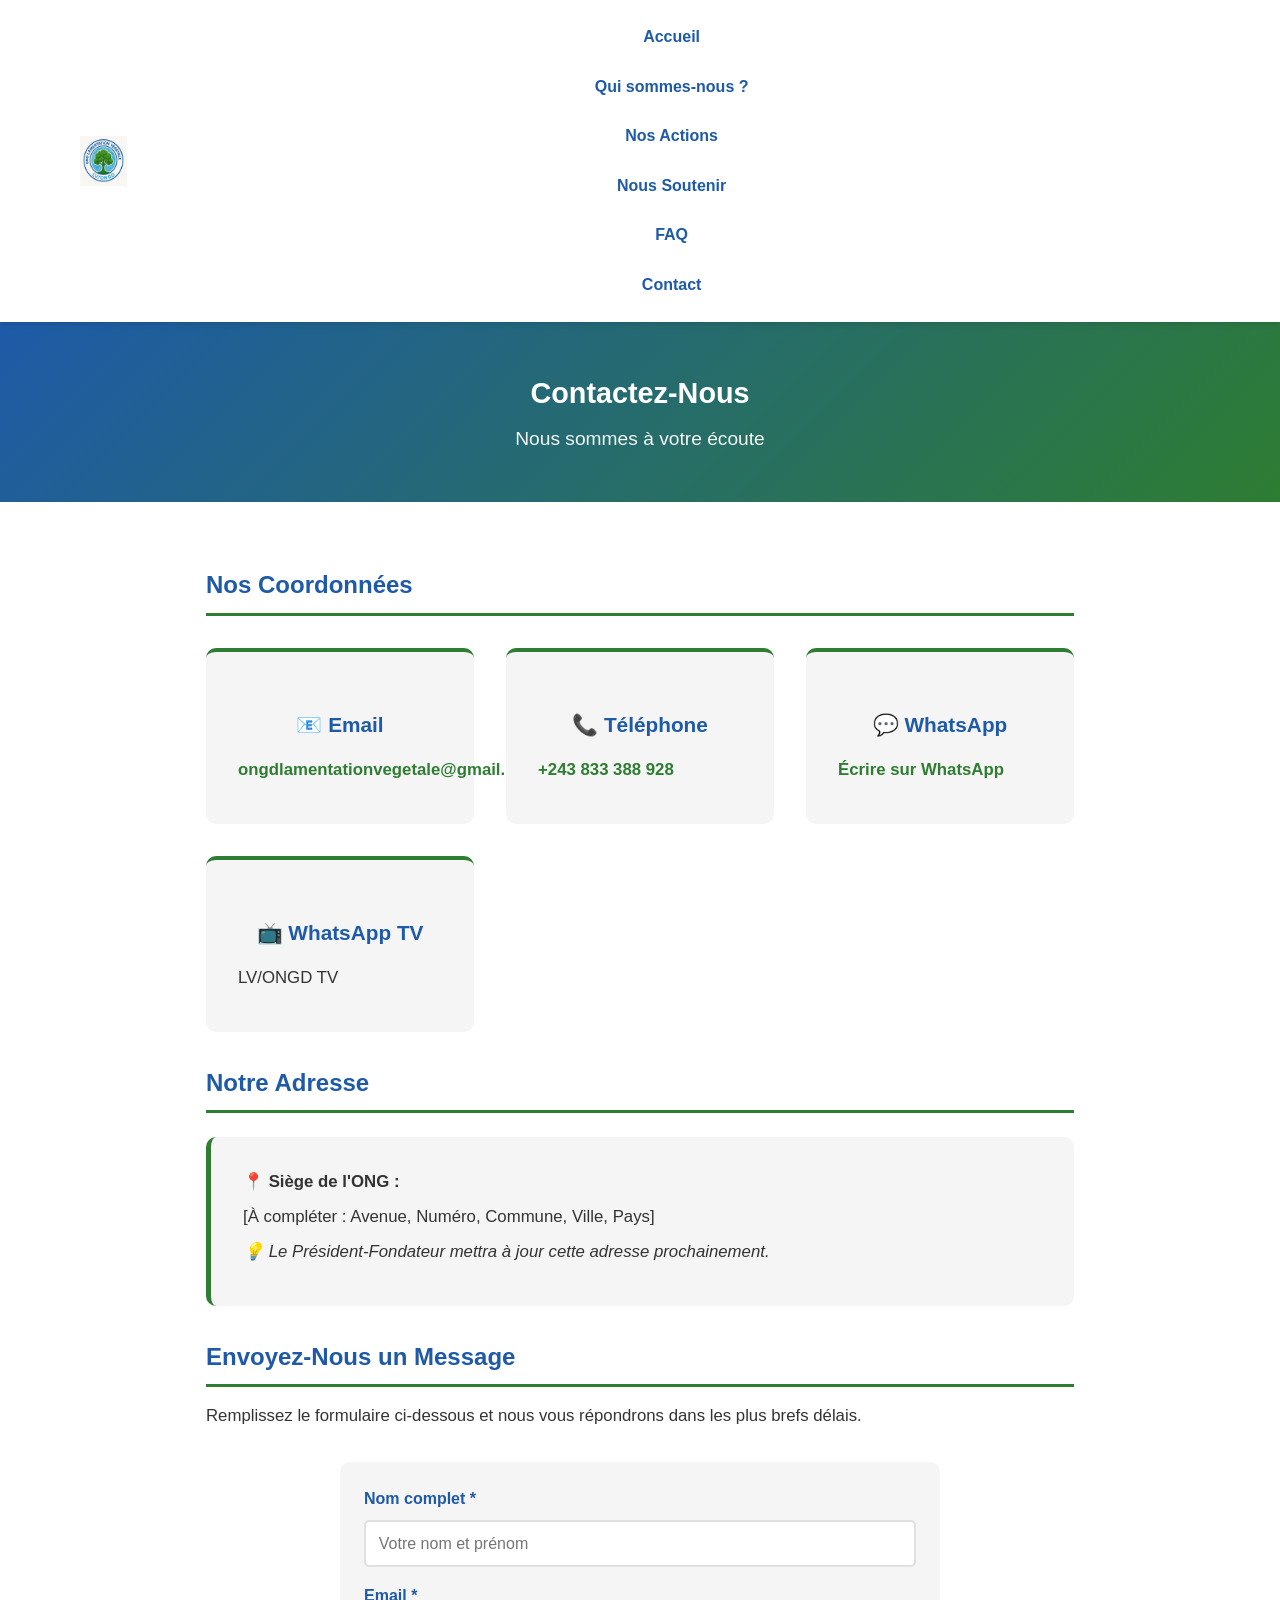
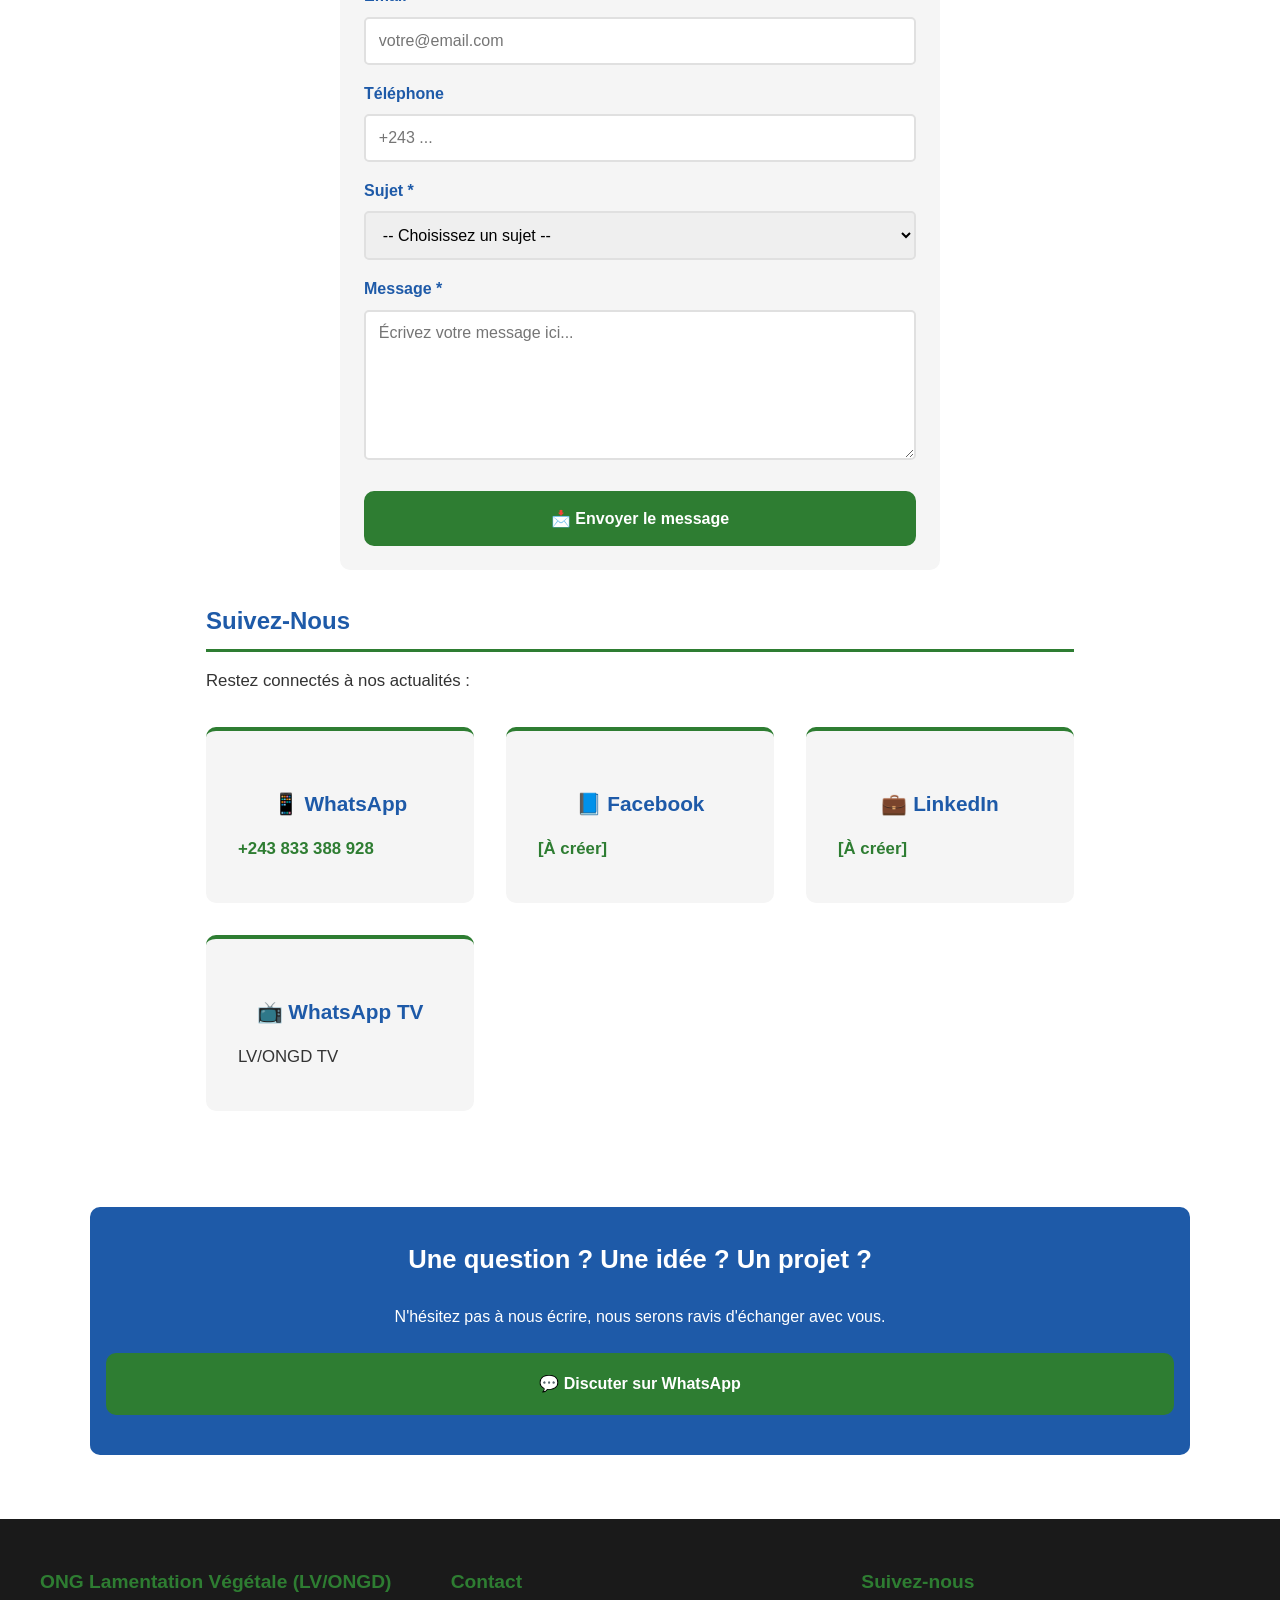
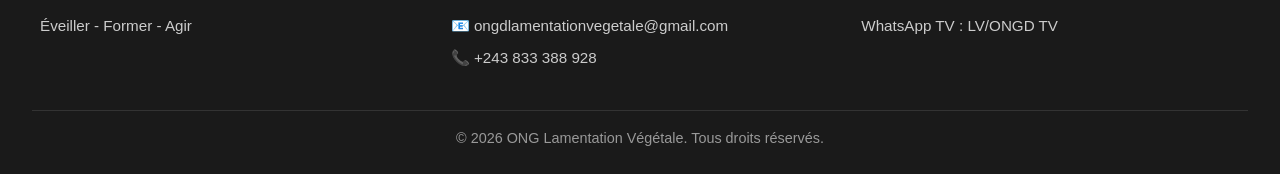
==== contact.html @ b1c4f77e "Enhance navigation with toggle button functionality Added a toggle button for the navigation menu an" ====
<!DOCTYPE html>
<html lang="fr">
<head>
    <meta charset="UTF-8">
    <meta name="viewport" content="width=device-width, initial-scale=1.0">
    <title>Contact - ONG Lamentation Végétale</title>
    <meta name="description" content="Contactez l'ONG Lamentation Végétale (LV/ONGD) : email, téléphone, WhatsApp et adresse.">
    <link rel="stylesheet" href="assets/css/style.css">
    <link rel="icon" href="assets/images/logo.png">
</head>
<body>

<header>
    <nav>
    <a href="index.html">
        <img src="assets/images/logo.png" alt="Logo LV/ONGD" class="logo">
    </a>
    <button class="menu-toggle" onclick="toggleMenu()" aria-label="Menu">☰</button>
    <ul id="menu">
        <li><a href="index.html">Accueil</a></li>
        <li><a href="qui-sommes-nous.html">Qui sommes-nous ?</a></li>
        <li><a href="nos-actions.html">Nos Actions</a></li>
        <li><a href="nous-soutenir.html">Nous Soutenir</a></li>
        <li><a href="faq.html">FAQ</a></li>
        <li><a href="contact.html">Contact</a></li>
    </ul>
</nav>
</header>

<section class="page-header">
    <h1>Contactez-Nous</h1>
    <p>Nous sommes à votre écoute</p>
</section>

<section class="content">

    <h2>Nos Coordonnées</h2>

    <div class="contact-info">
        <div class="contact-card">
            <h3>📧 Email</h3>
            <p><a href="mailto:ongdlamentationvegetale@gmail.com">ongdlamentationvegetale@gmail.com</a></p>
        </div>
        <div class="contact-card">
            <h3>📞 Téléphone</h3>
            <p><a href="tel:+243833388928">+243 833 388 928</a></p>
        </div>
        <div class="contact-card">
            <h3>💬 WhatsApp</h3>
            <p><a href="https://wa.me/243833388928" target="_blank">Écrire sur WhatsApp</a></p>
        </div>
        <div class="contact-card">
            <h3>📺 WhatsApp TV</h3>
            <p>LV/ONGD TV</p>
        </div>
    </div>

    <h2>Notre Adresse</h2>
    <div class="don-box">
        <p><strong>📍 Siège de l'ONG :</strong></p>
        <p>[À compléter : Avenue, Numéro, Commune, Ville, Pays]</p>
        <p><em>💡 Le Président-Fondateur mettra à jour cette adresse prochainement.</em></p>
    </div>

    <h2>Envoyez-Nous un Message</h2>
    <p>Remplissez le formulaire ci-dessous et nous vous répondrons dans les plus brefs délais.</p>

    <form action="https://formspree.io/f/VOTRE-ID-FORMSPREE" method="POST">
        <label for="nom">Nom complet *</label>
        <input type="text" id="nom" name="nom" required placeholder="Votre nom et prénom">

        <label for="email">Email *</label>
        <input type="email" id="email" name="email" required placeholder="votre@email.com">

        <label for="telephone">Téléphone</label>
        <input type="tel" id="telephone" name="telephone" placeholder="+243 ...">

        <label for="sujet">Sujet *</label>
        <select id="sujet" name="sujet" required>
            <option value="">-- Choisissez un sujet --</option>
            <option value="don">Faire un don</option>
            <option value="benevolat">Devenir bénévole</option>
            <option value="partenariat">Proposer un partenariat</option>
            <option value="information">Demander une information</option>
            <option value="presse">Presse / Média</option>
            <option value="autre">Autre</option>
        </select>

        <label for="message">Message *</label>
        <textarea id="message" name="message" required placeholder="Écrivez votre message ici..."></textarea>

        <button type="submit" class="btn-primary">📩 Envoyer le message</button>
    </form>

    <h2>Suivez-Nous</h2>
    <p>Restez connectés à nos actualités :</p>
    <div class="contact-info">
        <div class="contact-card">
            <h3>📱 WhatsApp</h3>
            <p><a href="https://wa.me/243833388928" target="_blank">+243 833 388 928</a></p>
        </div>
        <div class="contact-card">
            <h3>📘 Facebook</h3>
            <p><a href="#" target="_blank">[À créer]</a></p>
        </div>
        <div class="contact-card">
            <h3>💼 LinkedIn</h3>
            <p><a href="#" target="_blank">[À créer]</a></p>
        </div>
        <div class="contact-card">
            <h3>📺 WhatsApp TV</h3>
            <p>LV/ONGD TV</p>
        </div>
    </div>

</section>

<section class="cta">
    <h2>Une question ? Une idée ? Un projet ?</h2>
    <p style="margin-bottom: 1.5rem;">N'hésitez pas à nous écrire, nous serons ravis d'échanger avec vous.</p>
    <a href="https://wa.me/243833388928" target="_blank" class="btn-primary">💬 Discuter sur WhatsApp</a>
</section>

<footer>
    <div class="footer-content">
        <div>
            <h3>ONG Lamentation Végétale (LV/ONGD)</h3>
            <p>Éveiller - Former - Agir</p>
        </div>
        <div>
            <h3>Contact</h3>
            <p>📧 ongdlamentationvegetale@gmail.com</p>
            <p>📞 +243 833 388 928</p>
        </div>
        <div>
            <h3>Suivez-nous</h3>
            <p>WhatsApp TV : LV/ONGD TV</p>
        </div>
    </div>
    <p class="copyright">© 2026 ONG Lamentation Végétale. Tous droits réservés.</p>
</footer>
    <script>
function toggleMenu() {
    document.getElementById('menu').classList.toggle('active');
}
    </script>

</body>
</html>
---- assets/css/style.css ----
/* ============================================
   ONG LAMENTATION VÉGÉTALE (LV/ONGD)
   Feuille de style principale
   ============================================ */

/* --------------------------------------------
   1. VARIABLES GLOBALES
   -------------------------------------------- */
:root {
    --bleu-fonce: #1E5AA8;
    --bleu-clair: #4A90D9;
    --vert: #2E7D32;
    --vert-fonce: #1B5E20;
    --blanc: #FFFFFF;
    --gris-clair: #F5F5F5;
    --gris-moyen: #E0E0E0;
    --texte: #333333;
    --texte-clair: #666666;
    --ombre: 0 2px 5px rgba(0,0,0,0.1);
    --ombre-forte: 0 4px 15px rgba(0,0,0,0.15);
    --radius: 10px;
    --transition: all 0.3s ease;
}

/* --------------------------------------------
   2. RESET & BASE
   -------------------------------------------- */
* {
    margin: 0;
    padding: 0;
    box-sizing: border-box;
}

html {
    scroll-behavior: smooth;
}

body {
    font-family: 'Open Sans', 'Segoe UI', Arial, sans-serif;
    color: var(--texte);
    line-height: 1.6;
    background: var(--blanc);
}

img {
    max-width: 100%;
    height: auto;
    display: block;
}

a {
    color: var(--bleu-fonce);
    text-decoration: none;
    transition: var(--transition);
}

a:hover {
    color: var(--vert);
}

/* --------------------------------------------
   3. EN-TÊTE & NAVIGATION
   -------------------------------------------- */
header {
    background: var(--blanc);
    box-shadow: var(--ombre);
    position: sticky;
    top: 0;
    z-index: 1000;
}

nav {
    display: flex;
    justify-content: space-between;
    align-items: center;
    padding: 1rem 2rem;
    max-width: 1200px;
    margin: 0 auto;
}

.logo {
    height: 60px;
    width: auto;
}

nav ul {
    display: flex;
    list-style: none;
    gap: 2rem;
}

nav a {
    text-decoration: none;
    color: var(--bleu-fonce);
    font-weight: 600;
    font-size: 1rem;
    padding: 0.5rem 0;
    position: relative;
    transition: var(--transition);
}

nav a:hover {
    color: var(--vert);
}

nav a::after {
    content: '';
    position: absolute;
    bottom: 0;
    left: 0;
    width: 0;
    height: 2px;
    background: var(--vert);
    transition: width 0.3s;
}

nav a:hover::after {
    width: 100%;
}

/* --------------------------------------------
   4. BANNIÈRE (HERO)
   -------------------------------------------- */
.hero {
    background: linear-gradient(135deg, var(--bleu-fonce), var(--vert));
    color: var(--blanc);
    padding: 6rem 2rem;
    text-align: center;
}

.hero h1 {
    font-size: 3rem;
    margin-bottom: 1rem;
    font-weight: 800;
}

.devise {
    font-size: 1.5rem;
    font-weight: bold;
    margin-bottom: 1rem;
    letter-spacing: 2px;
}

.slogan {
    font-size: 1.2rem;
    margin-bottom: 2rem;
    max-width: 700px;
    margin-left: auto;
    margin-right: auto;
}

/* --------------------------------------------
   5. BOUTONS
   -------------------------------------------- */
.btn-primary {
    display: inline-block;
    background: var(--vert);
    color: var(--blanc);
    padding: 1rem 2rem;
    border-radius: var(--radius);
    text-decoration: none;
    font-weight: bold;
    transition: var(--transition);
    border: 2px solid var(--vert);
    cursor: pointer;
    font-size: 1rem;
}

.btn-primary:hover {
    background: var(--vert-fonce);
    border-color: var(--vert-fonce);
    transform: translateY(-2px);
    box-shadow: var(--ombre-forte);
    color: var(--blanc);
}

.btn-secondary {
    display: inline-block;
    background: transparent;
    color: var(--blanc);
    border: 2px solid var(--blanc);
    padding: 1rem 2rem;
    border-radius: var(--radius);
    text-decoration: none;
    font-weight: bold;
    transition: var(--transition);
    cursor: pointer;
    font-size: 1rem;
}

.btn-secondary:hover {
    background: var(--blanc);
    color: var(--bleu-fonce);
    transform: translateY(-2px);
}

.btn-outline {
    display: inline-block;
    background: transparent;
    color: var(--bleu-fonce);
    border: 2px solid var(--bleu-fonce);
    padding: 1rem 2rem;
    border-radius: var(--radius);
    text-decoration: none;
    font-weight: bold;
    transition: var(--transition);
    cursor: pointer;
    font-size: 1rem;
}

.btn-outline:hover {
    background: var(--bleu-fonce);
    color: var(--blanc);
    transform: translateY(-2px);
}

/* --------------------------------------------
   6. SECTIONS GÉNÉRALES
   -------------------------------------------- */
section {
    padding: 4rem 2rem;
    max-width: 1200px;
    margin: 0 auto;
}

section h2 {
    font-size: 2rem;
    color: var(--bleu-fonce);
    margin-bottom: 2rem;
    text-align: center;
}

/* --------------------------------------------
   7. PAGE HEADER (pour pages internes)
   -------------------------------------------- */
.page-header {
    background: linear-gradient(135deg, var(--bleu-fonce), var(--vert));
    color: var(--blanc);
    padding: 4rem 2rem;
    text-align: center;
    max-width: 100%;
}

.page-header h1 {
    font-size: 2.5rem;
    margin-bottom: 0.5rem;
    font-weight: 800;
}

.page-header p {
    font-size: 1.2rem;
    opacity: 0.95;
}

/* --------------------------------------------
   8. CONTENU (pages internes)
   -------------------------------------------- */
.content {
    max-width: 900px;
    margin: 0 auto;
    padding: 3rem 2rem;
}

.content h2 {
    color: var(--bleu-fonce);
    margin-top: 2rem;
    margin-bottom: 1rem;
    font-size: 1.8rem;
    text-align: left;
    border-bottom: 3px solid var(--vert);
    padding-bottom: 0.5rem;
}

.content h3 {
    color: var(--vert);
    margin-top: 1.5rem;
    margin-bottom: 0.5rem;
    font-size: 1.3rem;
}

.content p {
    margin-bottom: 1rem;
    text-align: justify;
    font-size: 1.05rem;
}

.content ul {
    margin-left: 2rem;
    margin-bottom: 1.5rem;
}

.content li {
    margin-bottom: 0.5rem;
    font-size: 1.05rem;
}

/* --------------------------------------------
   9. CITATION (BLOCKQUOTE)
   -------------------------------------------- */
blockquote {
    background: var(--gris-clair);
    border-left: 5px solid var(--vert);
    padding: 1.5rem;
    margin: 1.5rem 0;
    font-style: italic;
    font-size: 1.2rem;
    color: var(--bleu-fonce);
    border-radius: 0 var(--radius) var(--radius) 0;
}

/* --------------------------------------------
   10. BOÎTE DEVISE
   -------------------------------------------- */
.devise-box {
    background: var(--gris-clair);
    padding: 2rem;
    border-radius: var(--radius);
    text-align: center;
    margin: 2rem 0;
    border: 2px solid var(--vert);
}

.devise-box h3 {
    color: var(--bleu-fonce);
    font-size: 1.5rem;
    margin-bottom: 1rem;
    letter-spacing: 2px;
}

.devise-box p {
    text-align: center;
    margin-bottom: 0.5rem;
}

/* --------------------------------------------
   11. CARTES (Domaines d'intervention)
   -------------------------------------------- */
.cards {
    display: grid;
    grid-template-columns: repeat(auto-fit, minmax(250px, 1fr));
    gap: 2rem;
}

.card {
    background: var(--gris-clair);
    padding: 2rem;
    border-radius: var(--radius);
    text-align: center;
    transition: var(--transition);
    border-bottom: 4px solid var(--vert);
}

.card:hover {
    transform: translateY(-5px);
    box-shadow: var(--ombre-forte);
    background: var(--blanc);
}

.card h3 {
    color: var(--bleu-fonce);
    font-size: 1.2rem;
    margin-bottom: 0.5rem;
}

.card p {
    color: var(--texte-clair);
    font-size: 0.95rem;
}

/* --------------------------------------------
   12. APPEL À L'ACTION (CTA)
   -------------------------------------------- */
.cta {
    background: var(--bleu-fonce);
    color: var(--blanc);
    text-align: center;
    border-radius: var(--radius);
    padding: 3rem 2rem;
    margin: 2rem auto;
    max-width: 1100px;
}

.cta h2 {
    color: var(--blanc);
    margin-bottom: 1.5rem;
}

.cta a {
    margin: 0.5rem;
}

/* --------------------------------------------
   13. GALERIE PHOTOS
   -------------------------------------------- */
.galerie {
    display: grid;
    grid-template-columns: repeat(auto-fit, minmax(250px, 1fr));
    gap: 1rem;
    padding: 2rem 0;
}

.galerie img {
    width: 100%;
    height: 250px;
    object-fit: cover;
    border-radius: var(--radius);
    transition: var(--transition);
    cursor: pointer;
}

.galerie img:hover {
    transform: scale(1.05);
    box-shadow: var(--ombre-forte);
}

/* --------------------------------------------
   14. FORMULAIRES
   -------------------------------------------- */
form {
    max-width: 600px;
    margin: 2rem auto;
    padding: 2rem;
    background: var(--gris-clair);
    border-radius: var(--radius);
}

form label {
    display: block;
    margin-bottom: 0.5rem;
    color: var(--bleu-fonce);
    font-weight: 600;
}

form input,
form textarea,
form select {
    width: 100%;
    padding: 0.8rem;
    margin-bottom: 1rem;
    border: 2px solid var(--gris-moyen);
    border-radius: 5px;
    font-size: 1rem;
    font-family: inherit;
    transition: var(--transition);
}

form input:focus,
form textarea:focus,
form select:focus {
    outline: none;
    border-color: var(--vert);
    box-shadow: 0 0 0 3px rgba(46, 125, 50, 0.1);
}

form textarea {
    min-height: 150px;
    resize: vertical;
}

form button {
    width: 100%;
    margin-top: 0.5rem;
}

/* --------------------------------------------
   15. FAQ (Accordéon)
   -------------------------------------------- */
.faq-item {
    background: var(--gris-clair);
    border-radius: var(--radius);
    margin-bottom: 1rem;
    overflow: hidden;
    border-left: 5px solid var(--vert);
}

.faq-question {
    padding: 1.5rem;
    font-weight: 700;
    color: var(--bleu-fonce);
    cursor: pointer;
    font-size: 1.1rem;
    display: flex;
    justify-content: space-between;
    align-items: center;
    transition: var(--transition);
}

.faq-question:hover {
    background: var(--gris-moyen);
}

.faq-answer {
    padding: 0 1.5rem 1.5rem;
    color: var(--texte);
    font-size: 1rem;
    line-height: 1.7;
}

/* --------------------------------------------
   16. CONTACT INFO
   -------------------------------------------- */
.contact-info {
    display: grid;
    grid-template-columns: repeat(auto-fit, minmax(250px, 1fr));
    gap: 2rem;
    margin: 2rem 0;
}

.contact-card {
    background: var(--gris-clair);
    padding: 2rem;
    border-radius: var(--radius);
    text-align: center;
    border-top: 4px solid var(--vert);
}

.contact-card h3 {
    color: var(--bleu-fonce);
    margin-bottom: 1rem;
}

.contact-card p {
    color: var(--texte);
    margin-bottom: 0.5rem;
}

.contact-card a {
    color: var(--vert);
    font-weight: 600;
}

/* --------------------------------------------
   17. PIED DE PAGE
   -------------------------------------------- */
footer {
    background: #1a1a1a;
    color: var(--blanc);
    padding: 3rem 2rem 1rem;
    margin-top: 4rem;
}

.footer-content {
    display: grid;
    grid-template-columns: repeat(auto-fit, minmax(250px, 1fr));
    gap: 2rem;
    max-width: 1200px;
    margin: 0 auto;
}

footer h3 {
    color: var(--vert);
    margin-bottom: 1rem;
    font-size: 1.2rem;
}

footer p {
    margin-bottom: 0.5rem;
    color: #CCCCCC;
    font-size: 0.95rem;
}

footer a {
    color: var(--vert);
}

footer a:hover {
    color: var(--bleu-clair);
}

.copyright {
    text-align: center;
    margin-top: 2rem;
    padding-top: 1rem;
    border-top: 1px solid #333;
    color: #999999;
    font-size: 0.9rem;
}
/* Bouton hamburger - caché sur PC */
.menu-toggle {
    display: none;
    background: none;
    border: none;
    font-size: 1.8rem;
    color: var(--bleu-fonce);
    cursor: pointer;
    padding: 0.5rem;
    line-height: 1;
}

/* --------------------------------------------
   18. RESPONSIVE (Mobile & Tablette)
   -------------------------------------------- */
@media (max-width: 768px) {
    nav {
        padding: 1rem;
        position: relative;
    }
    
    .logo {
        height: 45px;
    }
    
    .menu-toggle {
        display: block;
    }
    
    nav ul {
        display: none;
        flex-direction: column;
        width: 100%;
        text-align: center;
        gap: 0;
        margin-top: 1rem;
        background: var(--blanc);
        border-radius: var(--radius);
        box-shadow: var(--ombre);
        border: 1px solid var(--gris-moyen);
        overflow: hidden;
    }
    
    nav ul.active {
        display: flex;
    }
    
    nav ul li {
        width: 100%;
        border-bottom: 1px solid var(--gris-moyen);
    }
    
    nav ul li:last-child {
        border-bottom: none;
    }
    
    nav a {
        display: block;
        padding: 1rem;
        font-size: 1rem;
    }
    
    nav a::after {
        display: none;
    }
    
    .hero {
        padding: 3rem 1.5rem;
    }
    
    .hero h1 {
        font-size: 1.9rem;
    }
    
    .devise {
        font-size: 1.1rem;
    }
    
    .slogan {
        font-size: 0.95rem;
    }
    
    .page-header {
        padding: 2.5rem 1.5rem;
    }
    
    .page-header h1 {
        font-size: 1.7rem;
    }
    
    section {
        padding: 2.5rem 1.2rem;
    }
    
    section h2 {
        font-size: 1.4rem;
    }
    
    .content {
        padding: 2rem 1.2rem;
    }
    
    .content h2 {
        font-size: 1.3rem;
    }
    
    .cta {
        padding: 2rem 1.2rem;
    }
    
    .cta a {
        display: block;
        margin: 0.5rem 0;
        width: 100%;
        text-align: center;
    }
    
    .galerie {
        grid-template-columns: 1fr;
    }
    
    form {
        padding: 1.5rem;
    }
    
    .cards {
        grid-template-columns: 1fr;
    }
    
    .contact-info {
        grid-template-columns: 1fr;
    }
    
    /* FOOTER MOBILE */
    .footer-content {
        grid-template-columns: 1fr;
        text-align: center;
        gap: 1.5rem;
    }
    
    footer {
        padding: 2rem 1.2rem 1rem;
    }
    
    footer h3 {
        margin-top: 0.5rem;
    }
}
    
    .logo {
        height: 50px;
    }
    
    nav ul {
        flex-direction: column;
        text-align: center;
        gap: 0.5rem;
        width: 100%;
    }
    
    nav a {
        display: block;
        padding: 0.5rem;
    }
    
    .hero {
        padding: 4rem 1rem;
    }
    
    .hero h1 {
        font-size: 2rem;
    }
    
    .devise {
        font-size: 1.2rem;
    }
    
    .slogan {
        font-size: 1rem;
    }
    
    .page-header {
        padding: 3rem 1rem;
    }
    
    .page-header h1 {
        font-size: 1.8rem;
    }
    
    section {
        padding: 3rem 1rem;
    }
    
    section h2 {
        font-size: 1.6rem;
    }
    
    .content {
        padding: 2rem 1rem;
    }
    
    .content h2 {
        font-size: 1.5rem;
    }
    
    .cta {
        padding: 2rem 1rem;
    }
    
    .cta a {
        display: block;
        margin: 0.5rem 0;
    }
    
    .galerie {
        grid-template-columns: 1fr;
    }
    
    form {
        padding: 1.5rem;
    }
}

@media (max-width: 480px) {
    .hero h1 {
        font-size: 1.6rem;
    }
    
    .devise {
        font-size: 1rem;
        letter-spacing: 1px;
    }
    
    .btn-primary,
    .btn-secondary,
    .btn-outline {
        display: block;
        width: 100%;
        text-align: center;
        margin: 0.5rem 0;
    }
}

/* --------------------------------------------
   19. UTILITAIRES
   -------------------------------------------- */
.text-center {
    text-align: center;
}

.mt-1 { margin-top: 1rem; }
.mt-2 { margin-top: 2rem; }
.mb-1 { margin-bottom: 1rem; }
.mb-2 { margin-bottom: 2rem; }

.highlight {
    color: var(--vert);
    font-weight: bold;
}

/* --------------------------------------------
   20. ANIMATIONS
   -------------------------------------------- */
@keyframes fadeIn {
    from {
        opacity: 0;
        transform: translateY(20px);
    }
    to {
        opacity: 1;
        transform: translateY(0);
    }
}

.hero h1,
.hero .devise,
.hero .slogan {
    animation: fadeIn 1s ease-out;
}

.card {
    animation: fadeIn 0.6s ease-out;
}
/* --------------------------------------------
   BOÎTE DE DON / BÉNÉVOLAT / PARTENARIAT
   -------------------------------------------- */
.don-box {
    background: var(--gris-clair);
    padding: 2rem;
    border-radius: var(--radius);
    margin: 1.5rem 0;
    border-left: 5px solid var(--vert);
}

.don-box h4 {
    color: var(--bleu-fonce);
    font-size: 1.2rem;
    margin-bottom: 1rem;
}

.don-box p {
    margin-bottom: 0.5rem;
    text-align: left;
}

.don-box ul {
    margin-left: 1.5rem;
    margin-bottom: 1.5rem;
}

.don-box li {
    margin-bottom: 0.5rem;
}

.don-box .btn-primary {
    margin-top: 1rem;
}

.share-box {
    background: var(--bleu-fonce);
    color: var(--blanc);
    padding: 1.5rem;
    border-radius: var(--radius);
    text-align: center;
    margin: 1.5rem 0;
}

.share-box a {
    color: var(--blanc);
    text-decoration: underline;
    font-weight: bold;
}

.share-box a:hover {
    color: #FFD700;
   }
/* --------------------------------------------
   FAQ - ACCORDÉON
   -------------------------------------------- */
.faq-item {
    background: var(--gris-clair);
    border-radius: var(--radius);
    margin-bottom: 1rem;
    overflow: hidden;
    border-left: 5px solid var(--vert);
    transition: var(--transition);
}

.faq-item:hover {
    box-shadow: var(--ombre);
}

.faq-question {
    padding: 1.5rem;
    font-weight: 700;
    color: var(--bleu-fonce);
    cursor: pointer;
    font-size: 1.1rem;
    transition: var(--transition);
}

.faq-question:hover {
    background: var(--gris-moyen);
}

.faq-answer {
    padding: 0 1.5rem 1.5rem;
    color: var(--texte);
    font-size: 1rem;
    line-height: 1.7;
    display: none;
}

.faq-item:hover .faq-answer {
    display: block;
}

/* --------------------------------------------
   FIN DU FICHIER
   -------------------------------------------- */
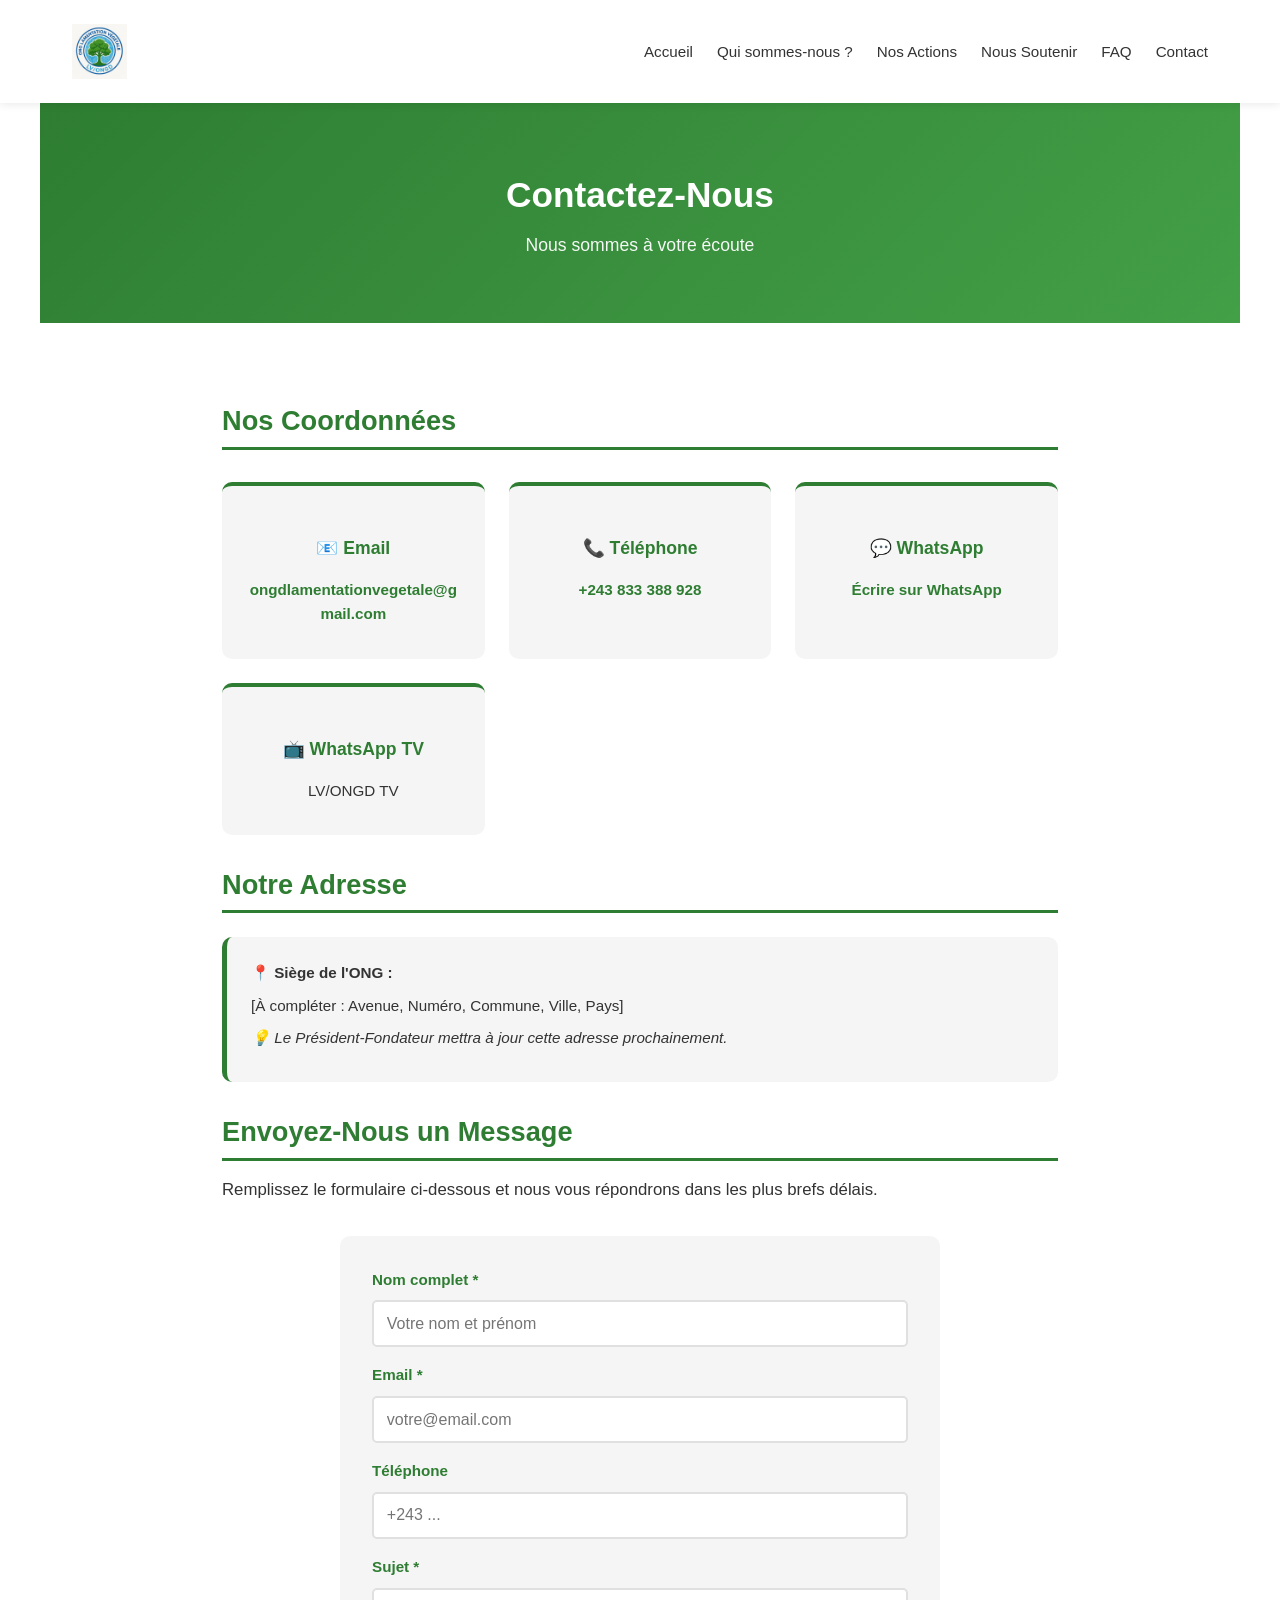
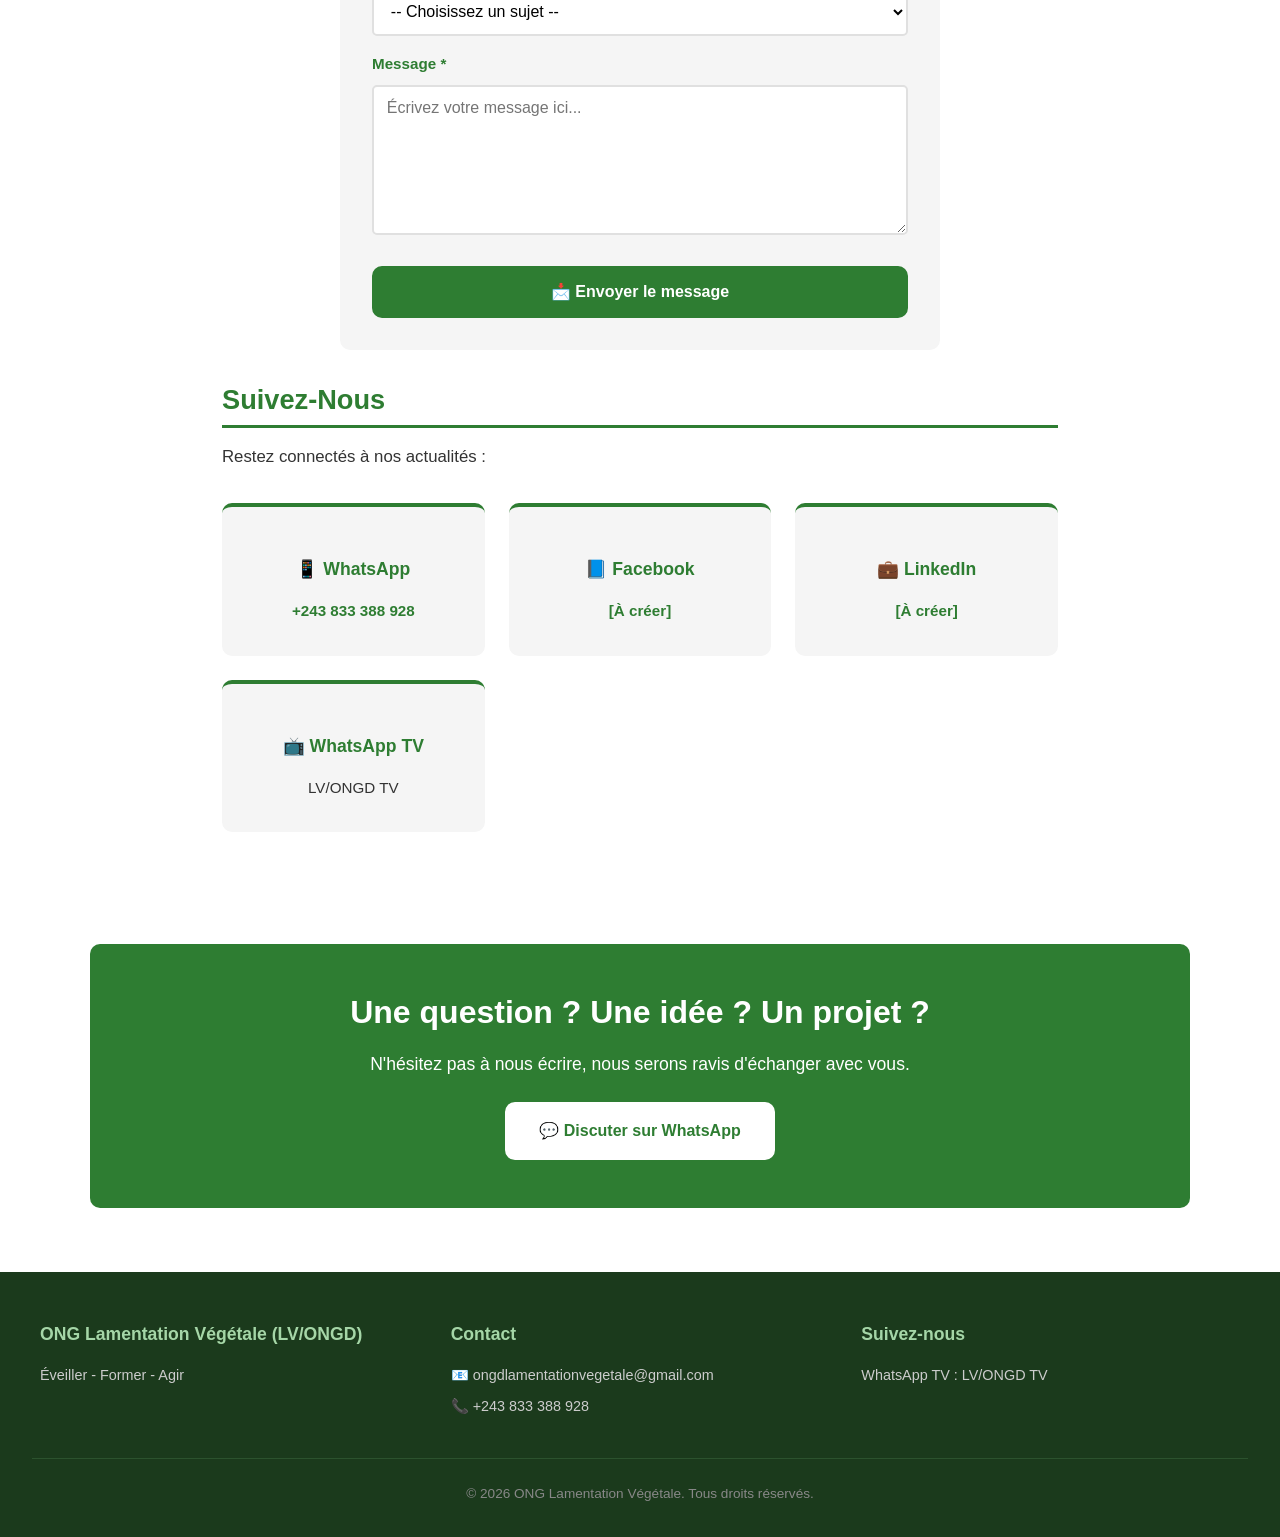
==== commit 51f3af29: "Fix indentation in contact.html" ====
--- a/contact.html
+++ b/contact.html
@@ -24,7 +24,8 @@
         <li><a href="faq.html">FAQ</a></li>
         <li><a href="contact.html">Contact</a></li>
     </ul>
-</nav>
+    </nav>
+                                                          </nav>
 </header>
 
 <section class="page-header">
--- a/assets/css/style.css
+++ b/assets/css/style.css
@@ -1,22 +1,25 @@
 /* ============================================
    ONG LAMENTATION VÉGÉTALE (LV/ONGD)
-   Feuille de style principale
+   Feuille de style unifiée - Version Pro
    ============================================ */
 
 /* --------------------------------------------
-   1. VARIABLES GLOBALES
+   1. VARIABLES
    -------------------------------------------- */
 :root {
-    --bleu-fonce: #1E5AA8;
-    --bleu-clair: #4A90D9;
-    --vert: #2E7D32;
-    --vert-fonce: #1B5E20;
+    --vert-fonce: #2E7D32;
+    --vert-principal: #2E7D32;
+    --vert-moyen: #43A047;
+    --vert-clair: #4CAF50;
+    --vert-tres-clair: #E8F5E9;
+    --marron: #5D4037;
+    --bleu: #1565C0;
     --blanc: #FFFFFF;
-    --gris-clair: #F5F5F5;
+    --gris: #F5F5F5;
     --gris-moyen: #E0E0E0;
     --texte: #333333;
     --texte-clair: #666666;
-    --ombre: 0 2px 5px rgba(0,0,0,0.1);
+    --ombre: 0 2px 8px rgba(0,0,0,0.08);
     --ombre-forte: 0 4px 15px rgba(0,0,0,0.15);
     --radius: 10px;
     --transition: all 0.3s ease;
@@ -36,10 +39,11 @@
 }
 
 body {
-    font-family: 'Open Sans', 'Segoe UI', Arial, sans-serif;
+    font-family: 'Segoe UI', Tahoma, Geneva, Verdana, sans-serif;
     color: var(--texte);
     line-height: 1.6;
     background: var(--blanc);
+    overflow-x: hidden;
 }
 
 img {
@@ -49,17 +53,17 @@
 }
 
 a {
-    color: var(--bleu-fonce);
+    color: var(--vert-fonce);
     text-decoration: none;
     transition: var(--transition);
 }
 
 a:hover {
-    color: var(--vert);
-}
-
-/* --------------------------------------------
-   3. EN-TÊTE & NAVIGATION
+    color: var(--vert-clair);
+}
+
+/* --------------------------------------------
+   3. EN-TÊTE
    -------------------------------------------- */
 header {
     background: var(--blanc);
@@ -70,152 +74,194 @@
 }
 
 nav {
+    max-width: 1200px;
+    margin: 0 auto;
+    padding: 1rem 2rem;
     display: flex;
     justify-content: space-between;
     align-items: center;
-    padding: 1rem 2rem;
-    max-width: 1200px;
-    margin: 0 auto;
+    flex-wrap: wrap;
 }
 
 .logo {
-    height: 60px;
+    height: 55px;
     width: auto;
+}
+
+.menu-toggle {
+    display: none;
+    background: none;
+    border: none;
+    font-size: 1.8rem;
+    color: var(--vert-fonce);
+    cursor: pointer;
+    padding: 0.5rem;
 }
 
 nav ul {
     display: flex;
     list-style: none;
-    gap: 2rem;
+    gap: 1.5rem;
+    align-items: center;
 }
 
 nav a {
     text-decoration: none;
-    color: var(--bleu-fonce);
-    font-weight: 600;
-    font-size: 1rem;
+    color: var(--texte);
+    font-weight: 500;
+    font-size: 0.95rem;
     padding: 0.5rem 0;
     position: relative;
     transition: var(--transition);
 }
 
-nav a:hover {
-    color: var(--vert);
-}
-
-nav a::after {
+nav a:hover,
+nav a.active {
+    color: var(--vert-fonce);
+}
+
+nav a.active::after {
     content: '';
     position: absolute;
     bottom: 0;
     left: 0;
-    width: 0;
+    width: 100%;
     height: 2px;
-    background: var(--vert);
-    transition: width 0.3s;
-}
-
-nav a:hover::after {
-    width: 100%;
+    background: var(--vert-fonce);
 }
 
 /* --------------------------------------------
    4. BANNIÈRE (HERO)
    -------------------------------------------- */
 .hero {
-    background: linear-gradient(135deg, var(--bleu-fonce), var(--vert));
-    color: var(--blanc);
-    padding: 6rem 2rem;
+    background: linear-gradient(135deg, var(--vert-tres-clair) 0%, #C8E6C9 100%);
+    padding: 5rem 2rem;
     text-align: center;
 }
 
+.hero-content {
+    max-width: 800px;
+    margin: 0 auto;
+}
+
 .hero h1 {
-    font-size: 3rem;
-    margin-bottom: 1rem;
-    font-weight: 800;
+    font-size: 2.8rem;
+    color: var(--vert-fonce);
+    margin-bottom: 0.5rem;
+    line-height: 1.2;
 }
 
 .devise {
-    font-size: 1.5rem;
-    font-weight: bold;
-    margin-bottom: 1rem;
-    letter-spacing: 2px;
+    font-size: 1.4rem;
+    color: var(--marron);
+    margin-bottom: 1rem;
+    font-weight: 600;
 }
 
 .slogan {
-    font-size: 1.2rem;
+    font-size: 1.1rem;
+    color: #444;
     margin-bottom: 2rem;
     max-width: 700px;
     margin-left: auto;
     margin-right: auto;
 }
 
-/* --------------------------------------------
-   5. BOUTONS
+.hero-buttons {
+    display: flex;
+    gap: 1rem;
+    justify-content: center;
+    flex-wrap: wrap;
+}
+
+/* --------------------------------------------
+   5. PAGE HEADER (pages internes)
+   -------------------------------------------- */
+.page-header {
+    background: linear-gradient(135deg, var(--vert-fonce), var(--vert-moyen));
+    color: var(--blanc);
+    padding: 4rem 2rem;
+    text-align: center;
+}
+
+.page-header h1 {
+    font-size: 2.2rem;
+    margin-bottom: 0.5rem;
+    font-weight: 800;
+}
+
+.page-header p {
+    font-size: 1.1rem;
+    opacity: 0.95;
+}
+
+/* --------------------------------------------
+   6. BOUTONS
    -------------------------------------------- */
 .btn-primary {
     display: inline-block;
-    background: var(--vert);
-    color: var(--blanc);
-    padding: 1rem 2rem;
+    background: var(--vert-fonce);
+    color: var(--blanc);
+    padding: 0.9rem 2rem;
     border-radius: var(--radius);
     text-decoration: none;
-    font-weight: bold;
+    font-weight: 600;
     transition: var(--transition);
-    border: 2px solid var(--vert);
+    border: 2px solid var(--vert-fonce);
     cursor: pointer;
     font-size: 1rem;
 }
 
 .btn-primary:hover {
-    background: var(--vert-fonce);
-    border-color: var(--vert-fonce);
+    background: #1B5E20;
+    border-color: #1B5E20;
+    color: var(--blanc);
     transform: translateY(-2px);
     box-shadow: var(--ombre-forte);
-    color: var(--blanc);
 }
 
 .btn-secondary {
     display: inline-block;
-    background: transparent;
-    color: var(--blanc);
-    border: 2px solid var(--blanc);
-    padding: 1rem 2rem;
+    background: var(--blanc);
+    color: var(--vert-fonce);
+    border: 2px solid var(--vert-fonce);
+    padding: 0.9rem 2rem;
     border-radius: var(--radius);
     text-decoration: none;
-    font-weight: bold;
+    font-weight: 600;
     transition: var(--transition);
     cursor: pointer;
     font-size: 1rem;
 }
 
 .btn-secondary:hover {
-    background: var(--blanc);
-    color: var(--bleu-fonce);
+    background: var(--vert-fonce);
+    color: var(--blanc);
     transform: translateY(-2px);
 }
 
 .btn-outline {
     display: inline-block;
     background: transparent;
-    color: var(--bleu-fonce);
-    border: 2px solid var(--bleu-fonce);
-    padding: 1rem 2rem;
+    color: var(--vert-fonce);
+    border: 2px solid var(--vert-fonce);
+    padding: 0.9rem 2rem;
     border-radius: var(--radius);
     text-decoration: none;
-    font-weight: bold;
+    font-weight: 600;
     transition: var(--transition);
     cursor: pointer;
     font-size: 1rem;
 }
 
 .btn-outline:hover {
-    background: var(--bleu-fonce);
+    background: var(--vert-fonce);
     color: var(--blanc);
     transform: translateY(-2px);
 }
 
 /* --------------------------------------------
-   6. SECTIONS GÉNÉRALES
+   7. SECTIONS
    -------------------------------------------- */
 section {
     padding: 4rem 2rem;
@@ -225,31 +271,18 @@
 
 section h2 {
     font-size: 2rem;
-    color: var(--bleu-fonce);
+    color: var(--vert-fonce);
     margin-bottom: 2rem;
     text-align: center;
-}
-
-/* --------------------------------------------
-   7. PAGE HEADER (pour pages internes)
-   -------------------------------------------- */
-.page-header {
-    background: linear-gradient(135deg, var(--bleu-fonce), var(--vert));
-    color: var(--blanc);
-    padding: 4rem 2rem;
+    line-height: 1.3;
+}
+
+.intro-text {
     text-align: center;
-    max-width: 100%;
-}
-
-.page-header h1 {
-    font-size: 2.5rem;
-    margin-bottom: 0.5rem;
-    font-weight: 800;
-}
-
-.page-header p {
-    font-size: 1.2rem;
-    opacity: 0.95;
+    max-width: 800px;
+    margin: 0 auto 2rem;
+    font-size: 1.1rem;
+    color: #444;
 }
 
 /* --------------------------------------------
@@ -262,30 +295,29 @@
 }
 
 .content h2 {
-    color: var(--bleu-fonce);
+    color: var(--vert-fonce);
     margin-top: 2rem;
     margin-bottom: 1rem;
-    font-size: 1.8rem;
+    font-size: 1.7rem;
     text-align: left;
-    border-bottom: 3px solid var(--vert);
+    border-bottom: 3px solid var(--vert-fonce);
     padding-bottom: 0.5rem;
 }
 
 .content h3 {
-    color: var(--vert);
+    color: var(--vert-moyen);
     margin-top: 1.5rem;
     margin-bottom: 0.5rem;
-    font-size: 1.3rem;
+    font-size: 1.2rem;
 }
 
 .content p {
     margin-bottom: 1rem;
-    text-align: justify;
     font-size: 1.05rem;
 }
 
 .content ul {
-    margin-left: 2rem;
+    margin-left: 1.5rem;
     margin-bottom: 1.5rem;
 }
 
@@ -295,83 +327,78 @@
 }
 
 /* --------------------------------------------
-   9. CITATION (BLOCKQUOTE)
+   9. BLOCKQUOTE
    -------------------------------------------- */
 blockquote {
-    background: var(--gris-clair);
-    border-left: 5px solid var(--vert);
-    padding: 1.5rem;
+    background: var(--vert-tres-clair);
+    border-left: 5px solid var(--vert-fonce);
+    padding: 1.2rem;
     margin: 1.5rem 0;
     font-style: italic;
-    font-size: 1.2rem;
-    color: var(--bleu-fonce);
+    font-size: 1.1rem;
+    color: var(--vert-fonce);
     border-radius: 0 var(--radius) var(--radius) 0;
 }
 
 /* --------------------------------------------
-   10. BOÎTE DEVISE
-   -------------------------------------------- */
-.devise-box {
-    background: var(--gris-clair);
-    padding: 2rem;
-    border-radius: var(--radius);
-    text-align: center;
-    margin: 2rem 0;
-    border: 2px solid var(--vert);
-}
-
-.devise-box h3 {
-    color: var(--bleu-fonce);
-    font-size: 1.5rem;
-    margin-bottom: 1rem;
-    letter-spacing: 2px;
-}
-
-.devise-box p {
-    text-align: center;
-    margin-bottom: 0.5rem;
-}
-
-/* --------------------------------------------
-   11. CARTES (Domaines d'intervention)
-   -------------------------------------------- */
+   10. CARTES (MVV + Domaines)
+   -------------------------------------------- */
+.mvv-container,
 .cards {
     display: grid;
     grid-template-columns: repeat(auto-fit, minmax(250px, 1fr));
     gap: 2rem;
-}
-
+    margin-top: 2rem;
+}
+
+.mvv-card,
 .card {
-    background: var(--gris-clair);
+    background: var(--gris);
     padding: 2rem;
     border-radius: var(--radius);
     text-align: center;
     transition: var(--transition);
-    border-bottom: 4px solid var(--vert);
-}
-
+    border-bottom: 4px solid var(--vert-fonce);
+}
+
+.mvv-card:hover,
 .card:hover {
     transform: translateY(-5px);
     box-shadow: var(--ombre-forte);
     background: var(--blanc);
 }
 
+.mvv-card h3,
 .card h3 {
-    color: var(--bleu-fonce);
-    font-size: 1.2rem;
-    margin-bottom: 0.5rem;
-}
-
+    color: var(--vert-fonce);
+    margin-bottom: 1rem;
+    font-size: 1.15rem;
+    line-height: 1.3;
+}
+
+.mvv-card p,
 .card p {
     color: var(--texte-clair);
     font-size: 0.95rem;
 }
 
-/* --------------------------------------------
-   12. APPEL À L'ACTION (CTA)
+/* Section domaines avec fond */
+.domaines {
+    background: var(--vert-tres-clair);
+    max-width: 100%;
+    padding: 4rem 2rem;
+}
+
+.domaines .cards {
+    max-width: 1200px;
+    margin: 0 auto;
+}
+
+/* --------------------------------------------
+   11. CTA
    -------------------------------------------- */
 .cta {
-    background: var(--bleu-fonce);
+    background: var(--vert-fonce);
     color: var(--blanc);
     text-align: center;
     border-radius: var(--radius);
@@ -382,15 +409,234 @@
 
 .cta h2 {
     color: var(--blanc);
+    margin-bottom: 1rem;
+}
+
+.cta p {
+    font-size: 1.1rem;
+    margin-bottom: 2rem;
+    max-width: 700px;
+    margin-left: auto;
+    margin-right: auto;
+}
+
+.cta .btn-primary {
+    background: var(--blanc);
+    color: var(--vert-fonce);
+    border-color: var(--blanc);
+}
+
+.cta .btn-primary:hover {
+    background: #F0F0F0;
+    border-color: #F0F0F0;
+    color: var(--vert-fonce);
+}
+
+.cta .btn-secondary {
+    background: transparent;
+    color: var(--blanc);
+    border-color: var(--blanc);
+}
+
+.cta .btn-secondary:hover {
+    background: var(--blanc);
+    color: var(--vert-fonce);
+}
+
+/* --------------------------------------------
+   12. CONTACT
+   -------------------------------------------- */
+.contact-info {
+    display: grid;
+    grid-template-columns: repeat(auto-fit, minmax(220px, 1fr));
+    gap: 1.5rem;
+    margin: 2rem 0;
+}
+
+.contact-card {
+    background: var(--gris);
+    padding: 1.5rem;
+    border-radius: var(--radius);
+    text-align: center;
+    border-top: 4px solid var(--vert-fonce);
+    word-wrap: break-word;
+    overflow-wrap: break-word;
+}
+
+.contact-card h3 {
+    color: var(--vert-fonce);
+    margin-bottom: 1rem;
+    font-size: 1.1rem;
+}
+
+.contact-card p {
+    margin-bottom: 0.5rem;
+    font-size: 0.95rem;
+    word-wrap: break-word;
+    overflow-wrap: break-word;
+}
+
+.contact-card a {
+    color: var(--vert-fonce);
+    font-weight: 600;
+    word-wrap: break-word;
+    overflow-wrap: break-word;
+}
+
+/* --------------------------------------------
+   13. FORMULAIRES
+   -------------------------------------------- */
+form {
+    max-width: 600px;
+    margin: 2rem auto;
+    padding: 2rem;
+    background: var(--gris);
+    border-radius: var(--radius);
+}
+
+form label {
+    display: block;
+    margin-bottom: 0.5rem;
+    color: var(--vert-fonce);
+    font-weight: 600;
+    font-size: 0.95rem;
+}
+
+form input,
+form textarea,
+form select {
+    width: 100%;
+    padding: 0.8rem;
+    margin-bottom: 1rem;
+    border: 2px solid var(--gris-moyen);
+    border-radius: 5px;
+    font-size: 1rem;
+    font-family: inherit;
+    transition: var(--transition);
+    background: var(--blanc);
+}
+
+form input:focus,
+form textarea:focus,
+form select:focus {
+    outline: none;
+    border-color: var(--vert-fonce);
+    box-shadow: 0 0 0 3px rgba(46, 125, 50, 0.1);
+}
+
+form textarea {
+    min-height: 150px;
+    resize: vertical;
+}
+
+form button {
+    width: 100%;
+    margin-top: 0.5rem;
+}
+
+/* --------------------------------------------
+   14. FAQ
+   -------------------------------------------- */
+.faq-item {
+    background: var(--gris);
+    border-radius: var(--radius);
+    margin-bottom: 1rem;
+    overflow: hidden;
+    border-left: 5px solid var(--vert-fonce);
+    transition: var(--transition);
+}
+
+.faq-item:hover {
+    box-shadow: var(--ombre);
+}
+
+.faq-question {
+    padding: 1.2rem;
+    font-weight: 700;
+    color: var(--vert-fonce);
+    cursor: pointer;
+    font-size: 1rem;
+    line-height: 1.4;
+}
+
+.faq-question:hover {
+    background: var(--gris-moyen);
+}
+
+.faq-answer {
+    padding: 0 1.2rem 1.2rem;
+    color: var(--texte);
+    font-size: 0.95rem;
+    line-height: 1.7;
+    display: none;
+}
+
+.faq-item:hover .faq-answer {
+    display: block;
+}
+
+/* --------------------------------------------
+   15. BOÎTES DON / BÉNÉVOLAT / PARTENARIAT
+   -------------------------------------------- */
+.don-box {
+    background: var(--gris);
+    padding: 1.5rem;
+    border-radius: var(--radius);
+    margin: 1.5rem 0;
+    border-left: 5px solid var(--vert-fonce);
+}
+
+.don-box h4 {
+    color: var(--vert-fonce);
+    font-size: 1.1rem;
+    margin-bottom: 1rem;
+}
+
+.don-box p {
+    margin-bottom: 0.5rem;
+    text-align: left;
+    font-size: 0.95rem;
+}
+
+.don-box ul {
+    margin-left: 1.2rem;
     margin-bottom: 1.5rem;
 }
 
-.cta a {
-    margin: 0.5rem;
-}
-
-/* --------------------------------------------
-   13. GALERIE PHOTOS
+.don-box li {
+    margin-bottom: 0.5rem;
+    font-size: 0.95rem;
+}
+
+.don-box .btn-primary {
+    margin-top: 1rem;
+}
+
+.share-box {
+    background: var(--vert-fonce);
+    color: var(--blanc);
+    padding: 1.5rem;
+    border-radius: var(--radius);
+    text-align: center;
+    margin: 1.5rem 0;
+    word-wrap: break-word;
+    overflow-wrap: break-word;
+}
+
+.share-box a {
+    color: var(--blanc);
+    text-decoration: underline;
+    font-weight: bold;
+    word-wrap: break-word;
+    overflow-wrap: break-word;
+}
+
+.share-box a:hover {
+    color: #C8E6C9;
+}
+
+/* --------------------------------------------
+   16. GALERIE
    -------------------------------------------- */
 .galerie {
     display: grid;
@@ -414,181 +660,70 @@
 }
 
 /* --------------------------------------------
-   14. FORMULAIRES
-   -------------------------------------------- */
-form {
-    max-width: 600px;
-    margin: 2rem auto;
-    padding: 2rem;
-    background: var(--gris-clair);
-    border-radius: var(--radius);
-}
-
-form label {
-    display: block;
-    margin-bottom: 0.5rem;
-    color: var(--bleu-fonce);
-    font-weight: 600;
-}
-
-form input,
-form textarea,
-form select {
-    width: 100%;
-    padding: 0.8rem;
-    margin-bottom: 1rem;
-    border: 2px solid var(--gris-moyen);
-    border-radius: 5px;
-    font-size: 1rem;
-    font-family: inherit;
-    transition: var(--transition);
-}
-
-form input:focus,
-form textarea:focus,
-form select:focus {
-    outline: none;
-    border-color: var(--vert);
-    box-shadow: 0 0 0 3px rgba(46, 125, 50, 0.1);
-}
-
-form textarea {
-    min-height: 150px;
-    resize: vertical;
-}
-
-form button {
-    width: 100%;
-    margin-top: 0.5rem;
-}
-
-/* --------------------------------------------
-   15. FAQ (Accordéon)
-   -------------------------------------------- */
-.faq-item {
-    background: var(--gris-clair);
-    border-radius: var(--radius);
-    margin-bottom: 1rem;
-    overflow: hidden;
-    border-left: 5px solid var(--vert);
-}
-
-.faq-question {
-    padding: 1.5rem;
-    font-weight: 700;
-    color: var(--bleu-fonce);
-    cursor: pointer;
-    font-size: 1.1rem;
-    display: flex;
-    justify-content: space-between;
-    align-items: center;
-    transition: var(--transition);
-}
-
-.faq-question:hover {
-    background: var(--gris-moyen);
-}
-
-.faq-answer {
-    padding: 0 1.5rem 1.5rem;
-    color: var(--texte);
-    font-size: 1rem;
-    line-height: 1.7;
-}
-
-/* --------------------------------------------
-   16. CONTACT INFO
-   -------------------------------------------- */
-.contact-info {
-    display: grid;
-    grid-template-columns: repeat(auto-fit, minmax(250px, 1fr));
-    gap: 2rem;
-    margin: 2rem 0;
-}
-
-.contact-card {
-    background: var(--gris-clair);
-    padding: 2rem;
-    border-radius: var(--radius);
-    text-align: center;
-    border-top: 4px solid var(--vert);
-}
-
-.contact-card h3 {
-    color: var(--bleu-fonce);
-    margin-bottom: 1rem;
-}
-
-.contact-card p {
-    color: var(--texte);
-    margin-bottom: 0.5rem;
-}
-
-.contact-card a {
-    color: var(--vert);
-    font-weight: 600;
-}
-
-/* --------------------------------------------
    17. PIED DE PAGE
    -------------------------------------------- */
 footer {
-    background: #1a1a1a;
-    color: var(--blanc);
-    padding: 3rem 2rem 1rem;
+    background: #1b3a1c;
+    color: var(--blanc);
+    padding: 3rem 2rem 1.5rem;
     margin-top: 4rem;
 }
 
 .footer-content {
-    display: grid;
-    grid-template-columns: repeat(auto-fit, minmax(250px, 1fr));
-    gap: 2rem;
     max-width: 1200px;
     margin: 0 auto;
+    display: grid;
+    grid-template-columns: repeat(auto-fit, minmax(220px, 1fr));
+    gap: 2rem;
+    margin-bottom: 2rem;
 }
 
 footer h3 {
-    color: var(--vert);
-    margin-bottom: 1rem;
-    font-size: 1.2rem;
+    color: #A5D6A7;
+    margin-bottom: 1rem;
+    font-size: 1.1rem;
 }
 
 footer p {
     margin-bottom: 0.5rem;
     color: #CCCCCC;
-    font-size: 0.95rem;
+    font-size: 0.9rem;
+    word-wrap: break-word;
+    overflow-wrap: break-word;
 }
 
 footer a {
-    color: var(--vert);
+    color: #CCCCCC;
+    word-wrap: break-word;
+    overflow-wrap: break-word;
+    display: block;
+    margin-bottom: 0.3rem;
 }
 
 footer a:hover {
-    color: var(--bleu-clair);
+    color: var(--blanc);
 }
 
 .copyright {
     text-align: center;
     margin-top: 2rem;
-    padding-top: 1rem;
-    border-top: 1px solid #333;
-    color: #999999;
-    font-size: 0.9rem;
-}
-/* Bouton hamburger - caché sur PC */
-.menu-toggle {
-    display: none;
-    background: none;
-    border: none;
-    font-size: 1.8rem;
-    color: var(--bleu-fonce);
-    cursor: pointer;
-    padding: 0.5rem;
-    line-height: 1;
-}
-
-/* --------------------------------------------
-   18. RESPONSIVE (Mobile & Tablette)
+    padding-top: 1.5rem;
+    border-top: 1px solid #2c522e;
+    color: #888;
+    font-size: 0.85rem;
+}
+
+/* --------------------------------------------
+   18. UTILITAIRES
+   -------------------------------------------- */
+.text-center { text-align: center; }
+.mt-1 { margin-top: 1rem; }
+.mt-2 { margin-top: 2rem; }
+.mb-1 { margin-bottom: 1rem; }
+.mb-2 { margin-bottom: 2rem; }
+
+/* --------------------------------------------
+   19. RESPONSIVE - TABLETTE
    -------------------------------------------- */
 @media (max-width: 768px) {
     nav {
@@ -637,7 +772,7 @@
         font-size: 1rem;
     }
     
-    nav a::after {
+    nav a.active::after {
         display: none;
     }
     
@@ -685,30 +820,37 @@
         padding: 2rem 1.2rem;
     }
     
-    .cta a {
-        display: block;
-        margin: 0.5rem 0;
+    .cta h2 {
+        font-size: 1.3rem;
+    }
+    
+    .hero-buttons {
+        flex-direction: column;
+    }
+    
+    .hero-buttons a {
         width: 100%;
         text-align: center;
     }
     
+    .cards,
+    .mvv-container,
+    .contact-info {
+        grid-template-columns: 1fr;
+    }
+    
     .galerie {
         grid-template-columns: 1fr;
     }
     
+    .galerie img {
+        height: 200px;
+    }
+    
     form {
         padding: 1.5rem;
     }
     
-    .cards {
-        grid-template-columns: 1fr;
-    }
-    
-    .contact-info {
-        grid-template-columns: 1fr;
-    }
-    
-    /* FOOTER MOBILE */
     .footer-content {
         grid-template-columns: 1fr;
         text-align: center;
@@ -718,86 +860,11 @@
     footer {
         padding: 2rem 1.2rem 1rem;
     }
-    
-    footer h3 {
-        margin-top: 0.5rem;
-    }
-}
-    
-    .logo {
-        height: 50px;
-    }
-    
-    nav ul {
-        flex-direction: column;
-        text-align: center;
-        gap: 0.5rem;
-        width: 100%;
-    }
-    
-    nav a {
-        display: block;
-        padding: 0.5rem;
-    }
-    
-    .hero {
-        padding: 4rem 1rem;
-    }
-    
-    .hero h1 {
-        font-size: 2rem;
-    }
-    
-    .devise {
-        font-size: 1.2rem;
-    }
-    
-    .slogan {
-        font-size: 1rem;
-    }
-    
-    .page-header {
-        padding: 3rem 1rem;
-    }
-    
-    .page-header h1 {
-        font-size: 1.8rem;
-    }
-    
-    section {
-        padding: 3rem 1rem;
-    }
-    
-    section h2 {
-        font-size: 1.6rem;
-    }
-    
-    .content {
-        padding: 2rem 1rem;
-    }
-    
-    .content h2 {
-        font-size: 1.5rem;
-    }
-    
-    .cta {
-        padding: 2rem 1rem;
-    }
-    
-    .cta a {
-        display: block;
-        margin: 0.5rem 0;
-    }
-    
-    .galerie {
-        grid-template-columns: 1fr;
-    }
-    
-    form {
-        padding: 1.5rem;
-    }
-}
-
+}
+
+/* --------------------------------------------
+   20. RESPONSIVE - PETIT MOBILE
+   -------------------------------------------- */
 @media (max-width: 480px) {
     .hero h1 {
         font-size: 1.6rem;
@@ -805,7 +872,14 @@
     
     .devise {
         font-size: 1rem;
-        letter-spacing: 1px;
+    }
+    
+    .page-header h1 {
+        font-size: 1.5rem;
+    }
+    
+    section h2 {
+        font-size: 1.3rem;
     }
     
     .btn-primary,
@@ -815,141 +889,8 @@
         width: 100%;
         text-align: center;
         margin: 0.5rem 0;
-    }
-}
-
-/* --------------------------------------------
-   19. UTILITAIRES
-   -------------------------------------------- */
-.text-center {
-    text-align: center;
-}
-
-.mt-1 { margin-top: 1rem; }
-.mt-2 { margin-top: 2rem; }
-.mb-1 { margin-bottom: 1rem; }
-.mb-2 { margin-bottom: 2rem; }
-
-.highlight {
-    color: var(--vert);
-    font-weight: bold;
-}
-
-/* --------------------------------------------
-   20. ANIMATIONS
-   -------------------------------------------- */
-@keyframes fadeIn {
-    from {
-        opacity: 0;
-        transform: translateY(20px);
-    }
-    to {
-        opacity: 1;
-        transform: translateY(0);
-    }
-}
-
-.hero h1,
-.hero .devise,
-.hero .slogan {
-    animation: fadeIn 1s ease-out;
-}
-
-.card {
-    animation: fadeIn 0.6s ease-out;
-}
-/* --------------------------------------------
-   BOÎTE DE DON / BÉNÉVOLAT / PARTENARIAT
-   -------------------------------------------- */
-.don-box {
-    background: var(--gris-clair);
-    padding: 2rem;
-    border-radius: var(--radius);
-    margin: 1.5rem 0;
-    border-left: 5px solid var(--vert);
-}
-
-.don-box h4 {
-    color: var(--bleu-fonce);
-    font-size: 1.2rem;
-    margin-bottom: 1rem;
-}
-
-.don-box p {
-    margin-bottom: 0.5rem;
-    text-align: left;
-}
-
-.don-box ul {
-    margin-left: 1.5rem;
-    margin-bottom: 1.5rem;
-}
-
-.don-box li {
-    margin-bottom: 0.5rem;
-}
-
-.don-box .btn-primary {
-    margin-top: 1rem;
-}
-
-.share-box {
-    background: var(--bleu-fonce);
-    color: var(--blanc);
-    padding: 1.5rem;
-    border-radius: var(--radius);
-    text-align: center;
-    margin: 1.5rem 0;
-}
-
-.share-box a {
-    color: var(--blanc);
-    text-decoration: underline;
-    font-weight: bold;
-}
-
-.share-box a:hover {
-    color: #FFD700;
-   }
-/* --------------------------------------------
-   FAQ - ACCORDÉON
-   -------------------------------------------- */
-.faq-item {
-    background: var(--gris-clair);
-    border-radius: var(--radius);
-    margin-bottom: 1rem;
-    overflow: hidden;
-    border-left: 5px solid var(--vert);
-    transition: var(--transition);
-}
-
-.faq-item:hover {
-    box-shadow: var(--ombre);
-}
-
-.faq-question {
-    padding: 1.5rem;
-    font-weight: 700;
-    color: var(--bleu-fonce);
-    cursor: pointer;
-    font-size: 1.1rem;
-    transition: var(--transition);
-}
-
-.faq-question:hover {
-    background: var(--gris-moyen);
-}
-
-.faq-answer {
-    padding: 0 1.5rem 1.5rem;
-    color: var(--texte);
-    font-size: 1rem;
-    line-height: 1.7;
-    display: none;
-}
-
-.faq-item:hover .faq-answer {
-    display: block;
+        padding: 0.9rem 1.5rem;
+    }
 }
 
 /* --------------------------------------------
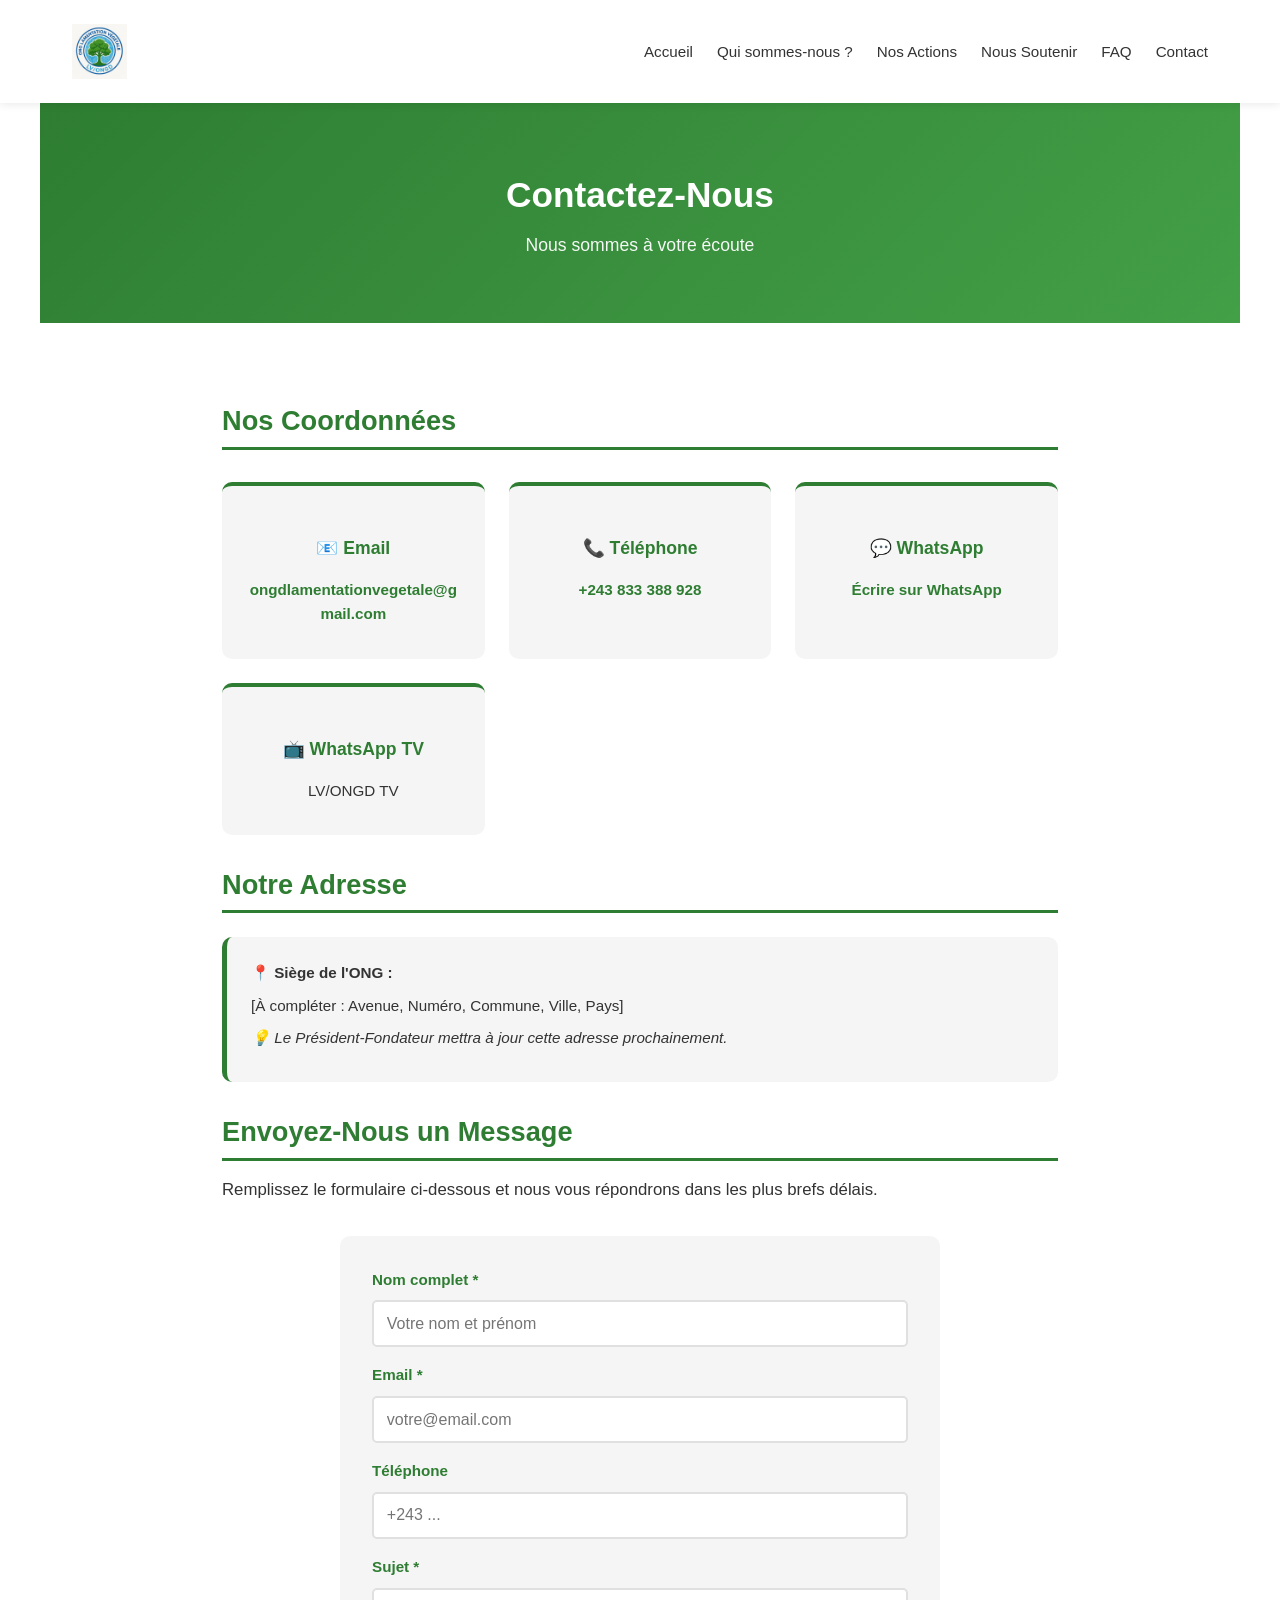
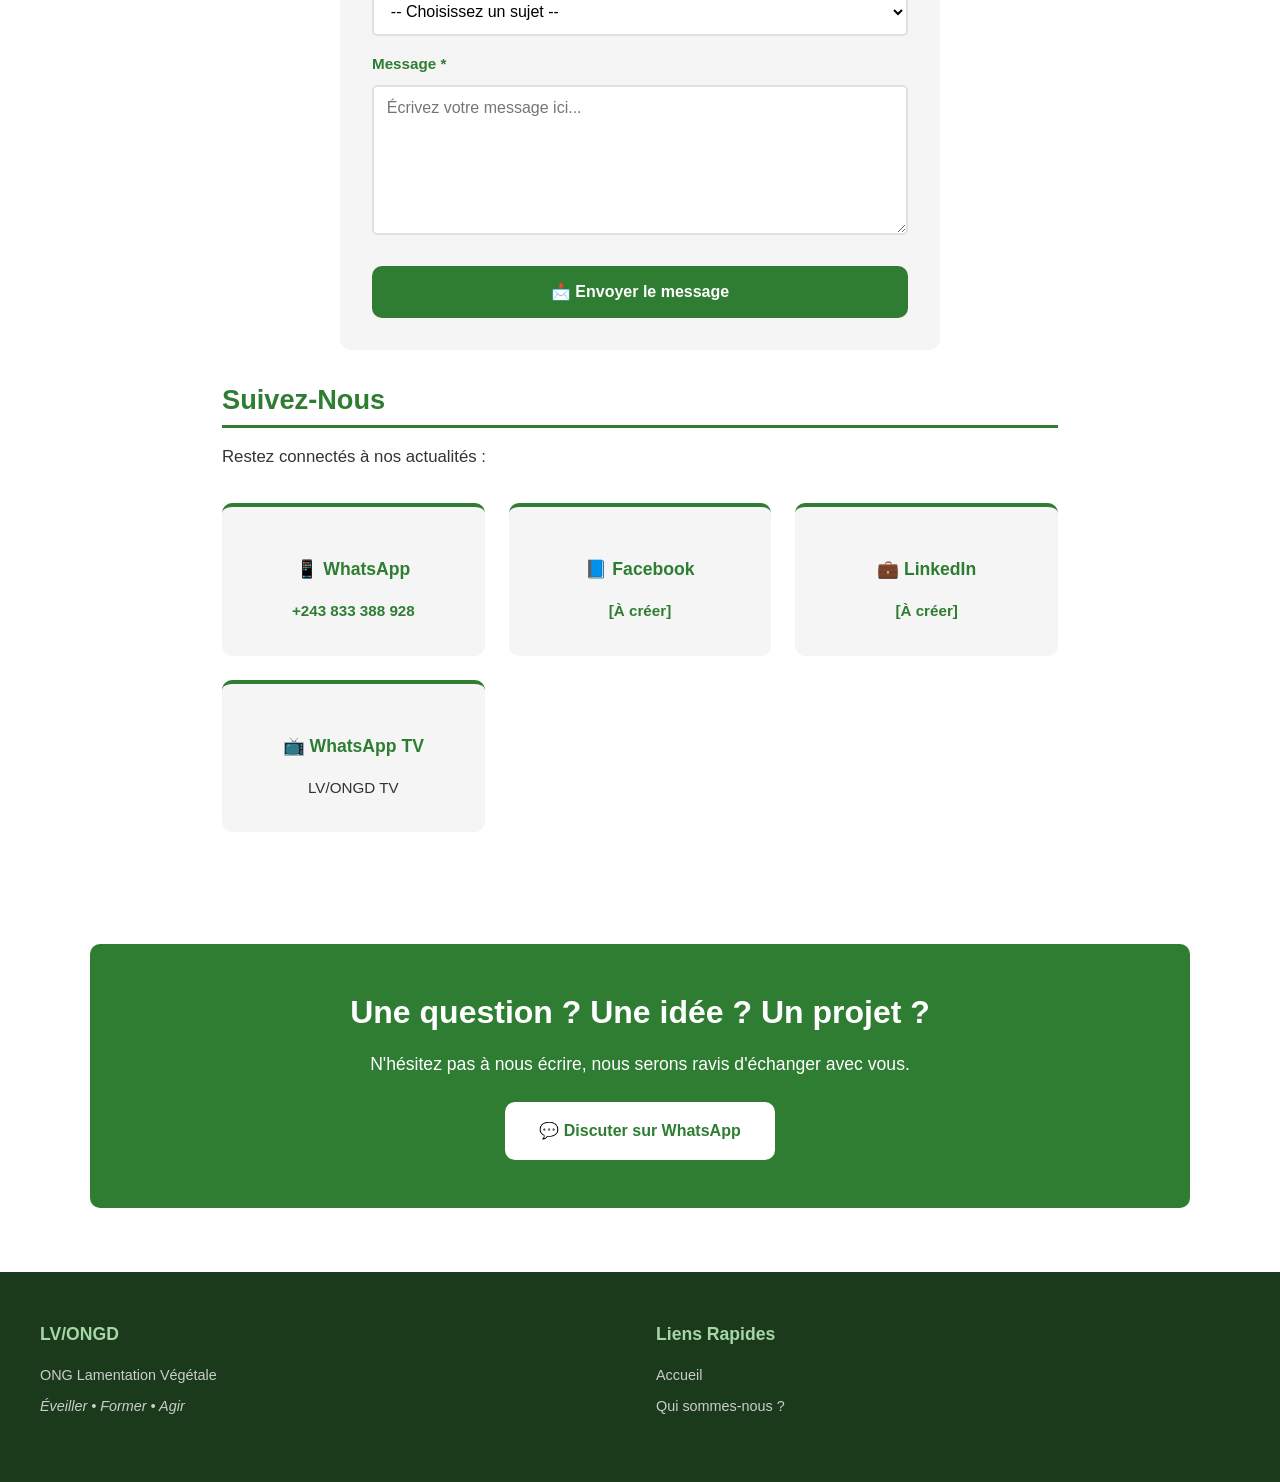
==== commit 2f4a9685: "Revise footer content and add quick links Updated footer content to reflect new organization name an" ====
--- a/contact.html
+++ b/contact.html
@@ -125,21 +125,16 @@
 <footer>
     <div class="footer-content">
         <div>
-            <h3>ONG Lamentation Végétale (LV/ONGD)</h3>
-            <p>Éveiller - Former - Agir</p>
+            <h3>LV/ONGD</h3>
+            <p>ONG Lamentation Végétale</p>
+            <p><em>Éveiller • Former • Agir</em></p>
         </div>
         <div>
-            <h3>Contact</h3>
-            <p>📧 ongdlamentationvegetale@gmail.com</p>
-            <p>📞 +243 833 388 928</p>
-        </div>
-        <div>
-            <h3>Suivez-nous</h3>
-            <p>WhatsApp TV : LV/ONGD TV</p>
-        </div>
-    </div>
-    <p class="copyright">© 2026 ONG Lamentation Végétale. Tous droits réservés.</p>
-</footer>
+            <h3>Liens Rapides</h3>
+            <p><a href="index.html">Accueil</a></p>
+            <p><a href="qui-sommes-nous.html">Qui sommes-nous ?</a></p>
+            <p><a href="nos-actions.html">
+            </footer>
     <script>
 function toggleMenu() {
     document.getElementById('menu').classList.toggle('active');
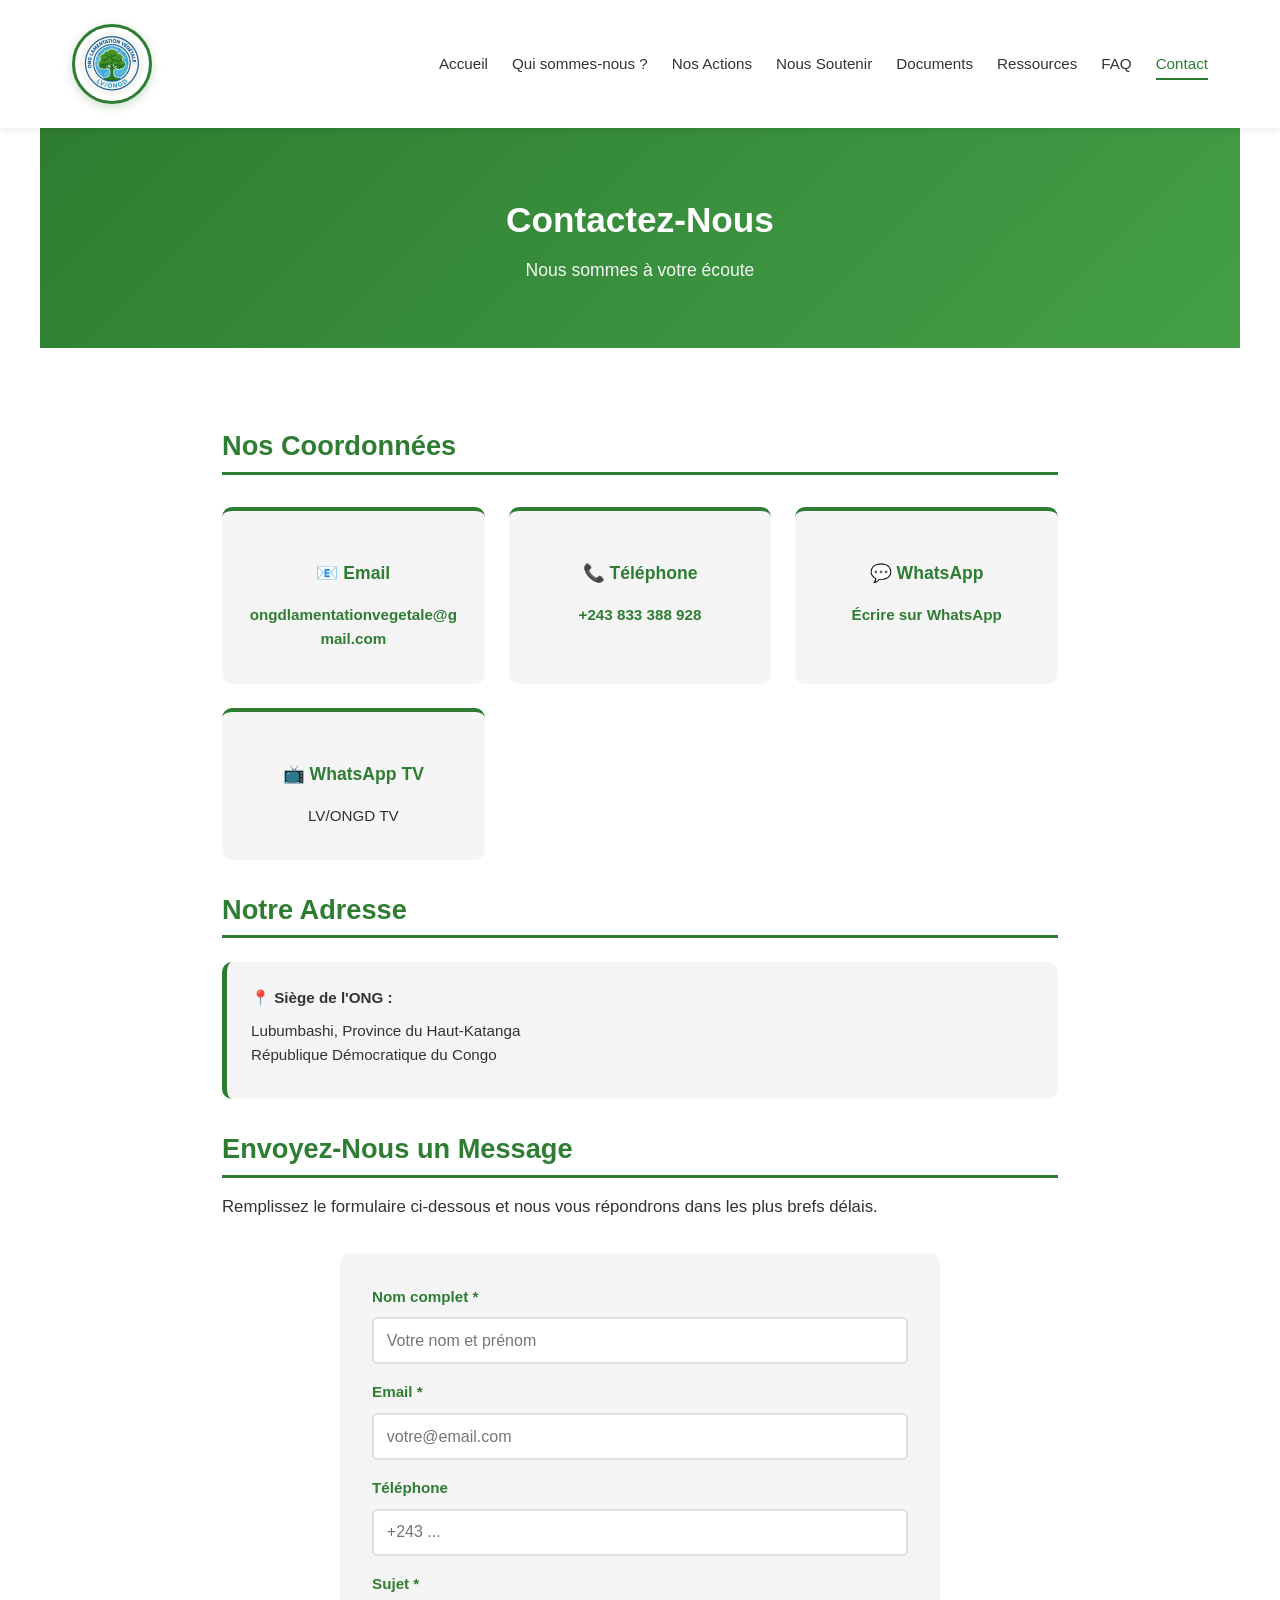
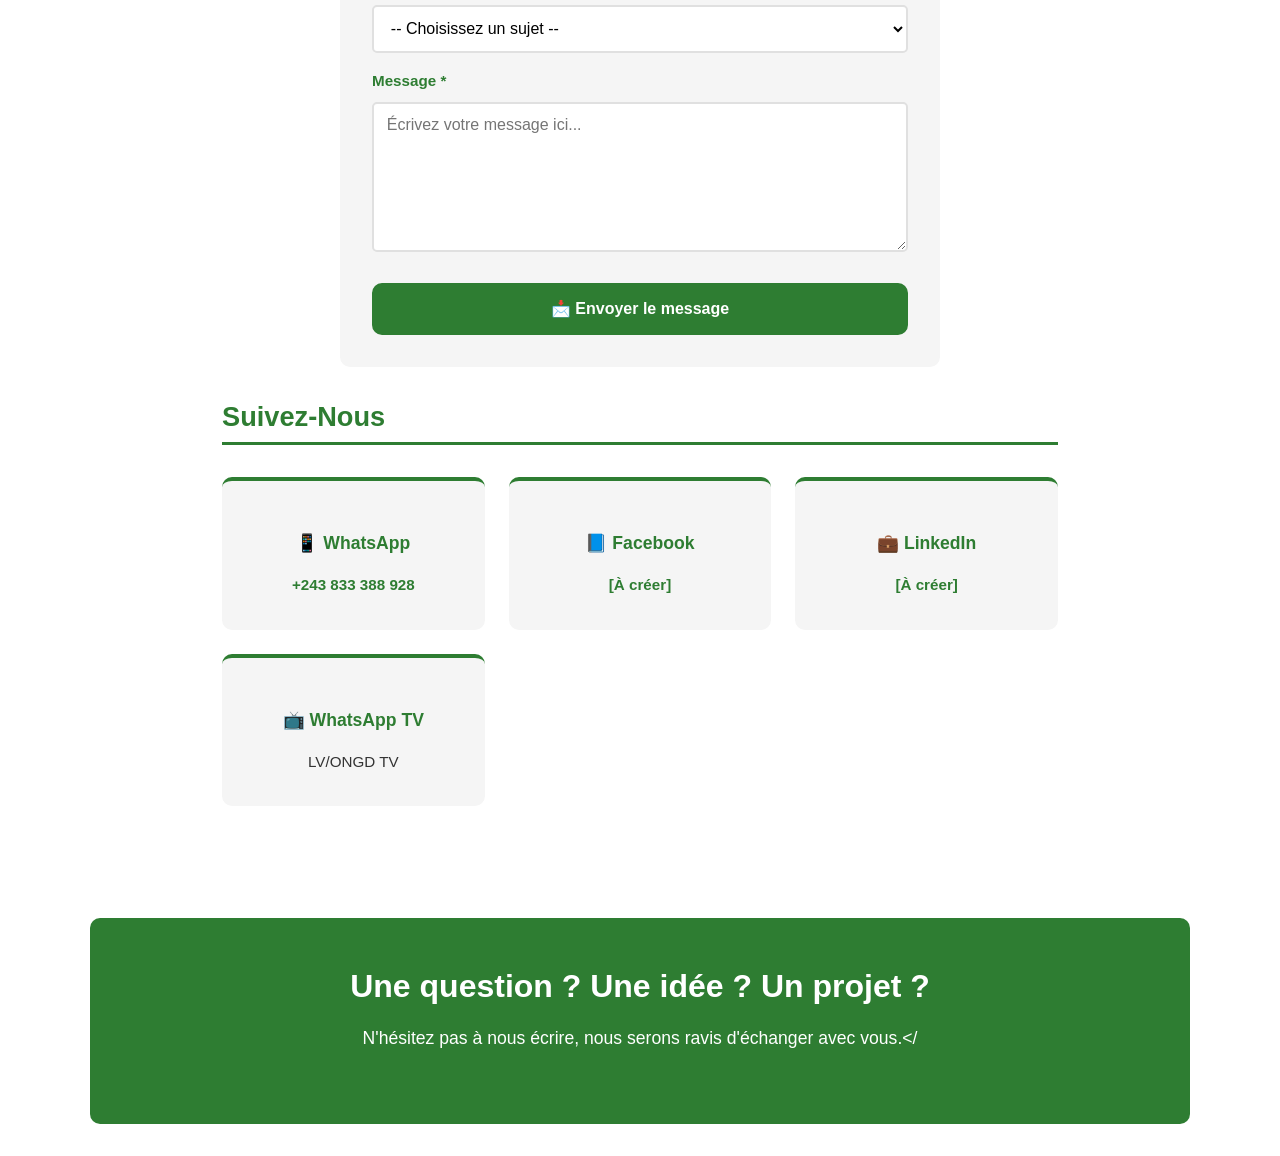
==== commit a199db6d: "Update contact.html" ====
--- a/contact.html
+++ b/contact.html
@@ -12,20 +12,19 @@
 
 <header>
     <nav>
-    <a href="index.html">
-        <img src="assets/images/logo.png" alt="Logo LV/ONGD" class="logo">
-    </a>
-    <button class="menu-toggle" onclick="toggleMenu()" aria-label="Menu">☰</button>
-    <ul id="menu">
-        <li><a href="index.html">Accueil</a></li>
-        <li><a href="qui-sommes-nous.html">Qui sommes-nous ?</a></li>
-        <li><a href="nos-actions.html">Nos Actions</a></li>
-        <li><a href="nous-soutenir.html">Nous Soutenir</a></li>
-        <li><a href="faq.html">FAQ</a></li>
-        <li><a href="contact.html">Contact</a></li>
-    </ul>
+        <a href="index.html"><img src="assets/images/logo.png" alt="Logo LV/ONGD" class="logo"></a>
+        <button class="menu-toggle" onclick="toggleMenu()" aria-label="Menu">☰</button>
+        <ul id="menu">
+            <li><a href="index.html">Accueil</a></li>
+            <li><a href="qui-sommes-nous.html">Qui sommes-nous ?</a></li>
+            <li><a href="nos-actions.html">Nos Actions</a></li>
+            <li><a href="nous-soutenir.html">Nous Soutenir</a></li>
+            <li><a href="documents.html">Documents</a></li>
+            <li><a href="ressources.html">Ressources</a></li>
+            <li><a href="faq.html">FAQ</a></li>
+            <li><a href="contact.html" class="active">Contact</a></li>
+        </ul>
     </nav>
-                                                          </nav>
 </header>
 
 <section class="page-header">
@@ -34,9 +33,7 @@
 </section>
 
 <section class="content">
-
     <h2>Nos Coordonnées</h2>
-
     <div class="contact-info">
         <div class="contact-card">
             <h3>📧 Email</h3>
@@ -59,13 +56,13 @@
     <h2>Notre Adresse</h2>
     <div class="don-box">
         <p><strong>📍 Siège de l'ONG :</strong></p>
-        <p>[À compléter : Avenue, Numéro, Commune, Ville, Pays]</p>
-        <p><em>💡 Le Président-Fondateur mettra à jour cette adresse prochainement.</em></p>
+        <p>Lubumbashi, Province du Haut-Katanga<br>République Démocratique du Congo</p>
     </div>
 
     <h2>Envoyez-Nous un Message</h2>
     <p>Remplissez le formulaire ci-dessous et nous vous répondrons dans les plus brefs délais.</p>
 
+    <!-- Formulaire Formspree ou Typeform -->
     <form action="https://formspree.io/f/VOTRE-ID-FORMSPREE" method="POST">
         <label for="nom">Nom complet *</label>
         <input type="text" id="nom" name="nom" required placeholder="Votre nom et prénom">
@@ -94,7 +91,6 @@
     </form>
 
     <h2>Suivez-Nous</h2>
-    <p>Restez connectés à nos actualités :</p>
     <div class="contact-info">
         <div class="contact-card">
             <h3>📱 WhatsApp</h3>
@@ -113,33 +109,8 @@
             <p>LV/ONGD TV</p>
         </div>
     </div>
-
 </section>
 
 <section class="cta">
     <h2>Une question ? Une idée ? Un projet ?</h2>
-    <p style="margin-bottom: 1.5rem;">N'hésitez pas à nous écrire, nous serons ravis d'échanger avec vous.</p>
-    <a href="https://wa.me/243833388928" target="_blank" class="btn-primary">💬 Discuter sur WhatsApp</a>
-</section>
-
-<footer>
-    <div class="footer-content">
-        <div>
-            <h3>LV/ONGD</h3>
-            <p>ONG Lamentation Végétale</p>
-            <p><em>Éveiller • Former • Agir</em></p>
-        </div>
-        <div>
-            <h3>Liens Rapides</h3>
-            <p><a href="index.html">Accueil</a></p>
-            <p><a href="qui-sommes-nous.html">Qui sommes-nous ?</a></p>
-            <p><a href="nos-actions.html">
-            </footer>
-    <script>
-function toggleMenu() {
-    document.getElementById('menu').classList.toggle('active');
-}
-    </script>
-
-</body>
-</html>
+    <p style="margin-bottom: 1.5rem;">N'hésitez pas à nous écrire, nous serons ravis d'échanger avec vous.</
--- a/assets/css/style.css
+++ b/assets/css/style.css
@@ -83,9 +83,22 @@
     flex-wrap: wrap;
 }
 
+/* Logo avec bordure circulaire */
 .logo {
-    height: 55px;
-    width: auto;
+    height: 80px;
+    width: 80px;
+    border-radius: 50%;
+    border: 3px solid var(--vert-fonce);
+    padding: 5px;
+    background: var(--blanc);
+    box-shadow: 0 3px 10px rgba(46, 125, 50, 0.25);
+    transition: var(--transition);
+    object-fit: contain;
+}
+
+.logo:hover {
+    transform: scale(1.05);
+    box-shadow: 0 5px 20px rgba(46, 125, 50, 0.4);
 }
 
 .menu-toggle {
@@ -149,6 +162,20 @@
     color: var(--vert-fonce);
     margin-bottom: 0.5rem;
     line-height: 1.2;
+}
+
+/* Logo géant sur la page d'accueil */
+.hero-logo {
+    width: 150px;
+    height: 150px;
+    margin: 0 auto 1.5rem;
+    border-radius: 50%;
+    border: 5px solid var(--vert-fonce);
+    padding: 8px;
+    background: var(--blanc);
+    box-shadow: 0 8px 25px rgba(46, 125, 50, 0.3);
+    object-fit: contain;
+    animation: fadeIn 1s ease-out;
 }
 
 .devise {
@@ -723,7 +750,7 @@
 .mb-2 { margin-bottom: 2rem; }
 
 /* --------------------------------------------
-   19. RESPONSIVE - TABLETTE
+   19. RESPONSIVE - MOBILE (max 768px)
    -------------------------------------------- */
 @media (max-width: 768px) {
     nav {
@@ -732,7 +759,8 @@
     }
     
     .logo {
-        height: 45px;
+        height: 65px;
+        width: 65px;
     }
     
     .menu-toggle {
@@ -780,6 +808,12 @@
         padding: 3rem 1.5rem;
     }
     
+    .hero-logo {
+        width: 110px;
+        height: 110px;
+        border-width: 4px;
+    }
+    
     .hero h1 {
         font-size: 1.9rem;
     }
@@ -833,14 +867,19 @@
         text-align: center;
     }
     
+    /* ⚠️ FORCER 1 COLONNE SUR MOBILE */
     .cards,
     .mvv-container,
-    .contact-info {
-        grid-template-columns: 1fr;
+    .contact-info,
+    .contact-grid,
+    .domaines-grid,
+    .pourquoi-list {
+        grid-template-columns: 1fr !important;
+        gap: 1.2rem !important;
     }
     
     .galerie {
-        grid-template-columns: 1fr;
+        grid-template-columns: 1fr !important;
     }
     
     .galerie img {
@@ -852,7 +891,7 @@
     }
     
     .footer-content {
-        grid-template-columns: 1fr;
+        grid-template-columns: 1fr !important;
         text-align: center;
         gap: 1.5rem;
     }
@@ -863,11 +902,130 @@
 }
 
 /* --------------------------------------------
-   20. RESPONSIVE - PETIT MOBILE
+   19.5. RESPONSIVE - TABLETTE (769px à 1024px)
+   -------------------------------------------- */
+@media (min-width: 769px) and (max-width: 1024px) {
+    nav {
+        padding: 1rem 1.5rem;
+    }
+    
+    .logo {
+        height: 70px;
+        width: 70px;
+    }
+    
+    nav ul {
+        gap: 1rem;
+    }
+    
+    nav a {
+        font-size: 0.9rem;
+    }
+    
+    .hero {
+        padding: 4rem 2rem;
+    }
+    
+    .hero-content {
+        max-width: 700px;
+    }
+    
+    .hero-logo {
+        width: 120px;
+        height: 120px;
+    }
+    
+    .hero h1 {
+        font-size: 2.4rem;
+    }
+    
+    .devise {
+        font-size: 1.2rem;
+    }
+    
+    .slogan {
+        font-size: 1rem;
+    }
+    
+    section {
+        padding: 3rem 1.5rem;
+    }
+    
+    section h2 {
+        font-size: 1.8rem;
+    }
+    
+    /* 2 colonnes sur tablette */
+    .cards,
+    .mvv-container,
+    .domaines-grid,
+    .pourquoi-list,
+    .contact-info,
+    .contact-grid {
+        grid-template-columns: repeat(2, 1fr) !important;
+        gap: 1.5rem !important;
+    }
+    
+    .card,
+    .mvv-card,
+    .domaine-card {
+        padding: 1.8rem !important;
+    }
+    
+    .card h3,
+    .mvv-card h3,
+    .domaine-card h3 {
+        font-size: 1.15rem;
+    }
+    
+    .galerie {
+        grid-template-columns: repeat(2, 1fr) !important;
+        gap: 1rem !important;
+    }
+    
+    .galerie img {
+        height: 220px;
+    }
+    
+    .cta {
+        padding: 3rem 2rem;
+    }
+    
+    .cta h2 {
+        font-size: 1.8rem;
+    }
+    
+    .content {
+        padding: 2.5rem 1.5rem;
+    }
+    
+    .content h2 {
+        font-size: 1.5rem;
+    }
+    
+    form {
+        max-width: 500px;
+    }
+    
+    .footer-content {
+        grid-template-columns: repeat(2, 1fr) !important;
+        gap: 2rem;
+        text-align: left;
+    }
+}
+
+/* --------------------------------------------
+   20. RESPONSIVE - PETIT MOBILE (max 480px)
    -------------------------------------------- */
 @media (max-width: 480px) {
     .hero h1 {
         font-size: 1.6rem;
+    }
+    
+    .hero-logo {
+        width: 110px;
+        height: 110px;
+        border-width: 4px;
     }
     
     .devise {
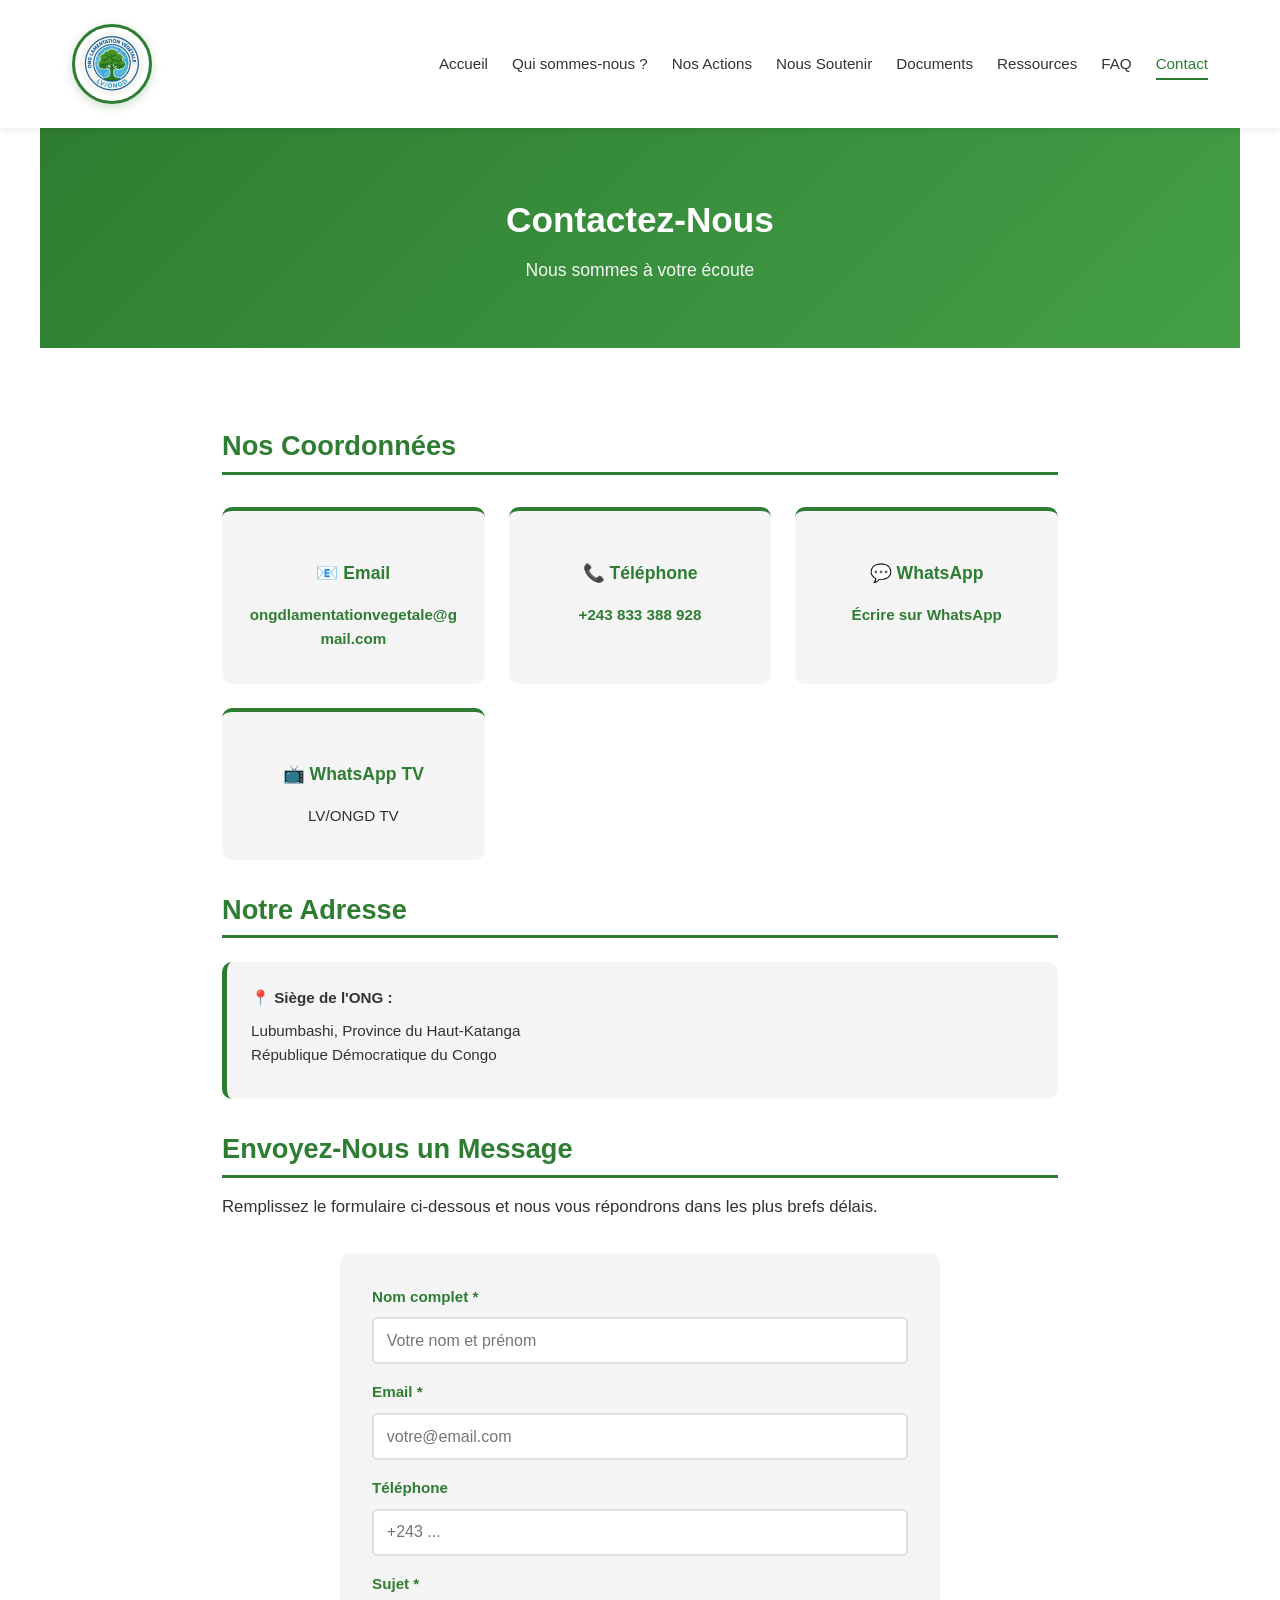
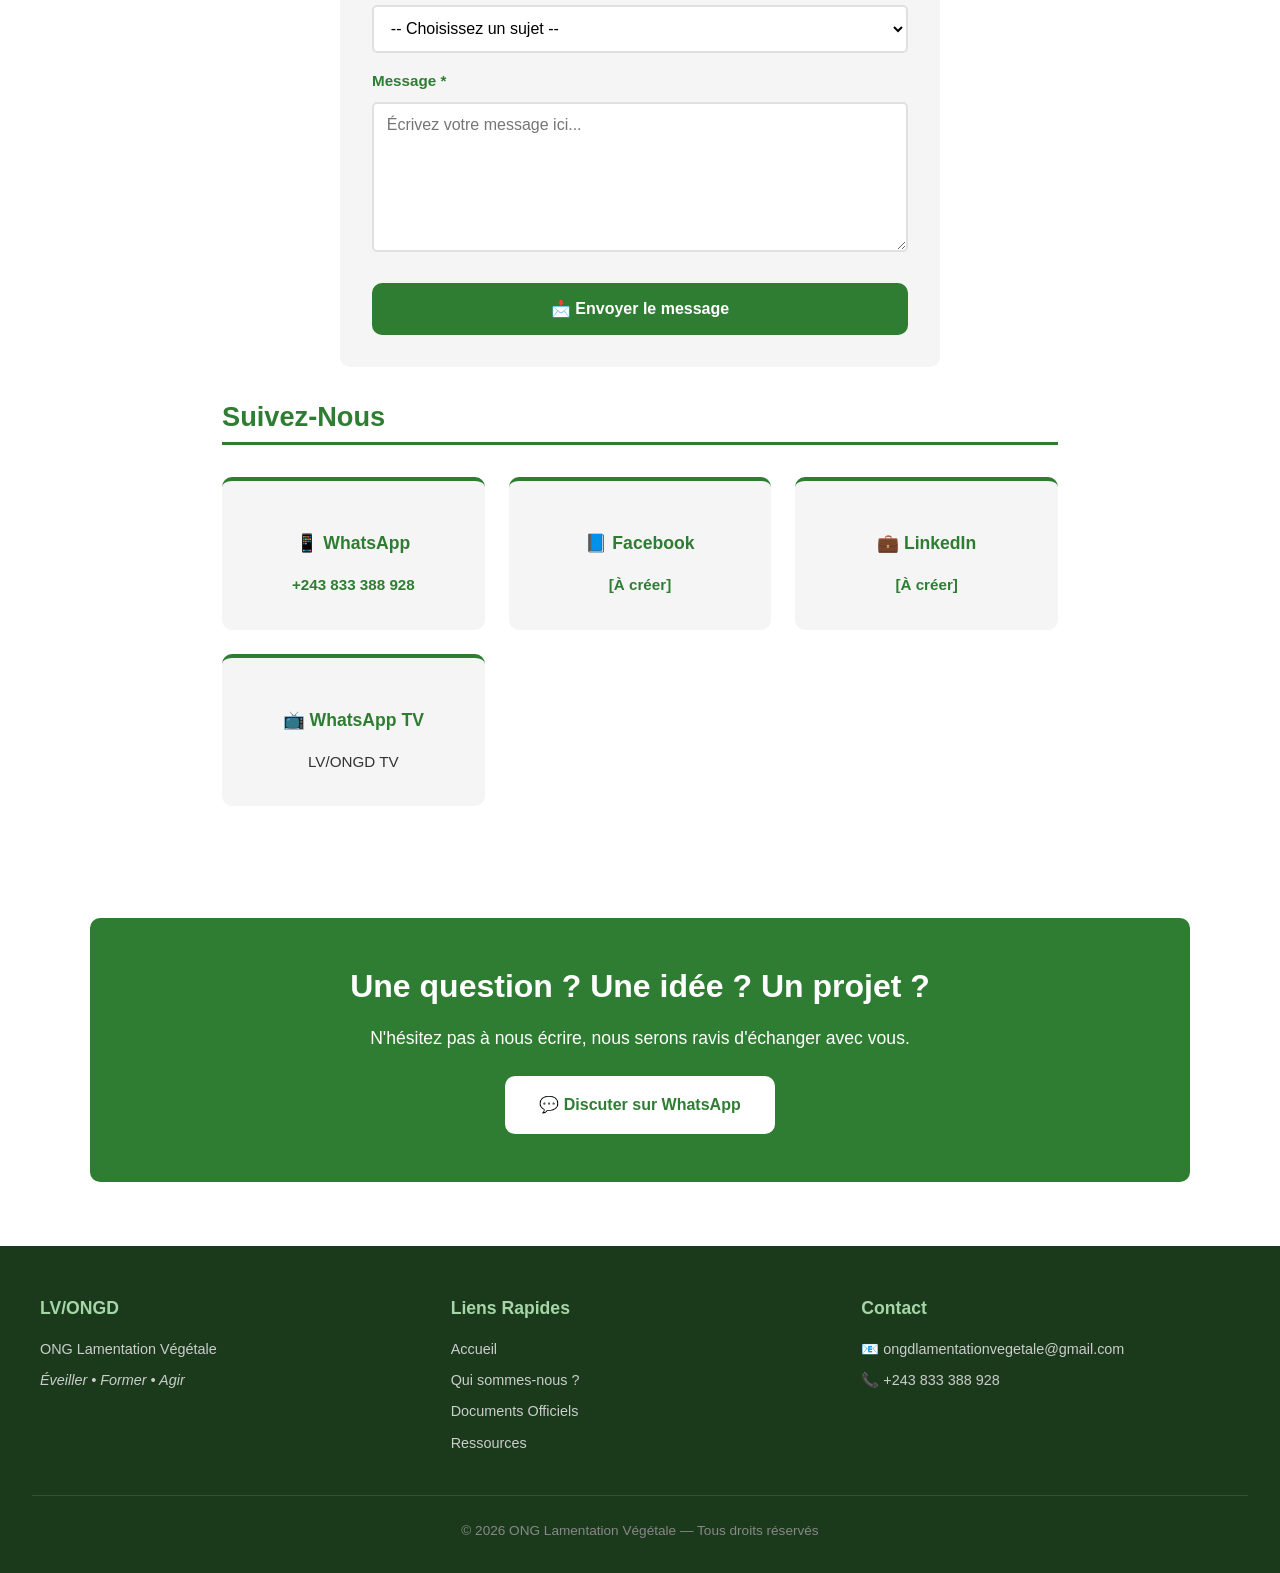
==== commit 8e81ca08: "Update contact.html" ====
--- a/contact.html
+++ b/contact.html
@@ -113,4 +113,18 @@
 
 <section class="cta">
     <h2>Une question ? Une idée ? Un projet ?</h2>
-    <p style="margin-bottom: 1.5rem;">N'hésitez pas à nous écrire, nous serons ravis d'échanger avec vous.</+    <p style="margin-bottom: 1.5rem;">N'hésitez pas à nous écrire, nous serons ravis d'échanger avec vous.</p>
+    <a href="https://wa.me/243833388928" target="_blank" class="btn-primary">💬 Discuter sur WhatsApp</a>
+</section>
+
+<footer>
+    <div class="footer-content">
+        <div><h3>LV/ONGD</h3><p>ONG Lamentation Végétale</p><p><em>Éveiller • Former • Agir</em></p></div>
+        <div><h3>Liens Rapides</h3><p><a href="index.html">Accueil</a></p><p><a href="qui-sommes-nous.html">Qui sommes-nous ?</a></p><p><a href="documents.html">Documents Officiels</a></p><p><a href="ressources.html">Ressources</a></p></div>
+        <div><h3>Contact</h3><p>📧 ongdlamentationvegetale@gmail.com</p><p>📞 +243 833 388 928</p></div>
+    </div>
+    <p class="copyright">© 2026 ONG Lamentation Végétale — Tous droits réservés</p>
+</footer>
+<script>function toggleMenu() { document.getElementById('menu').classList.toggle('active'); }</script>
+</body>
+</html>
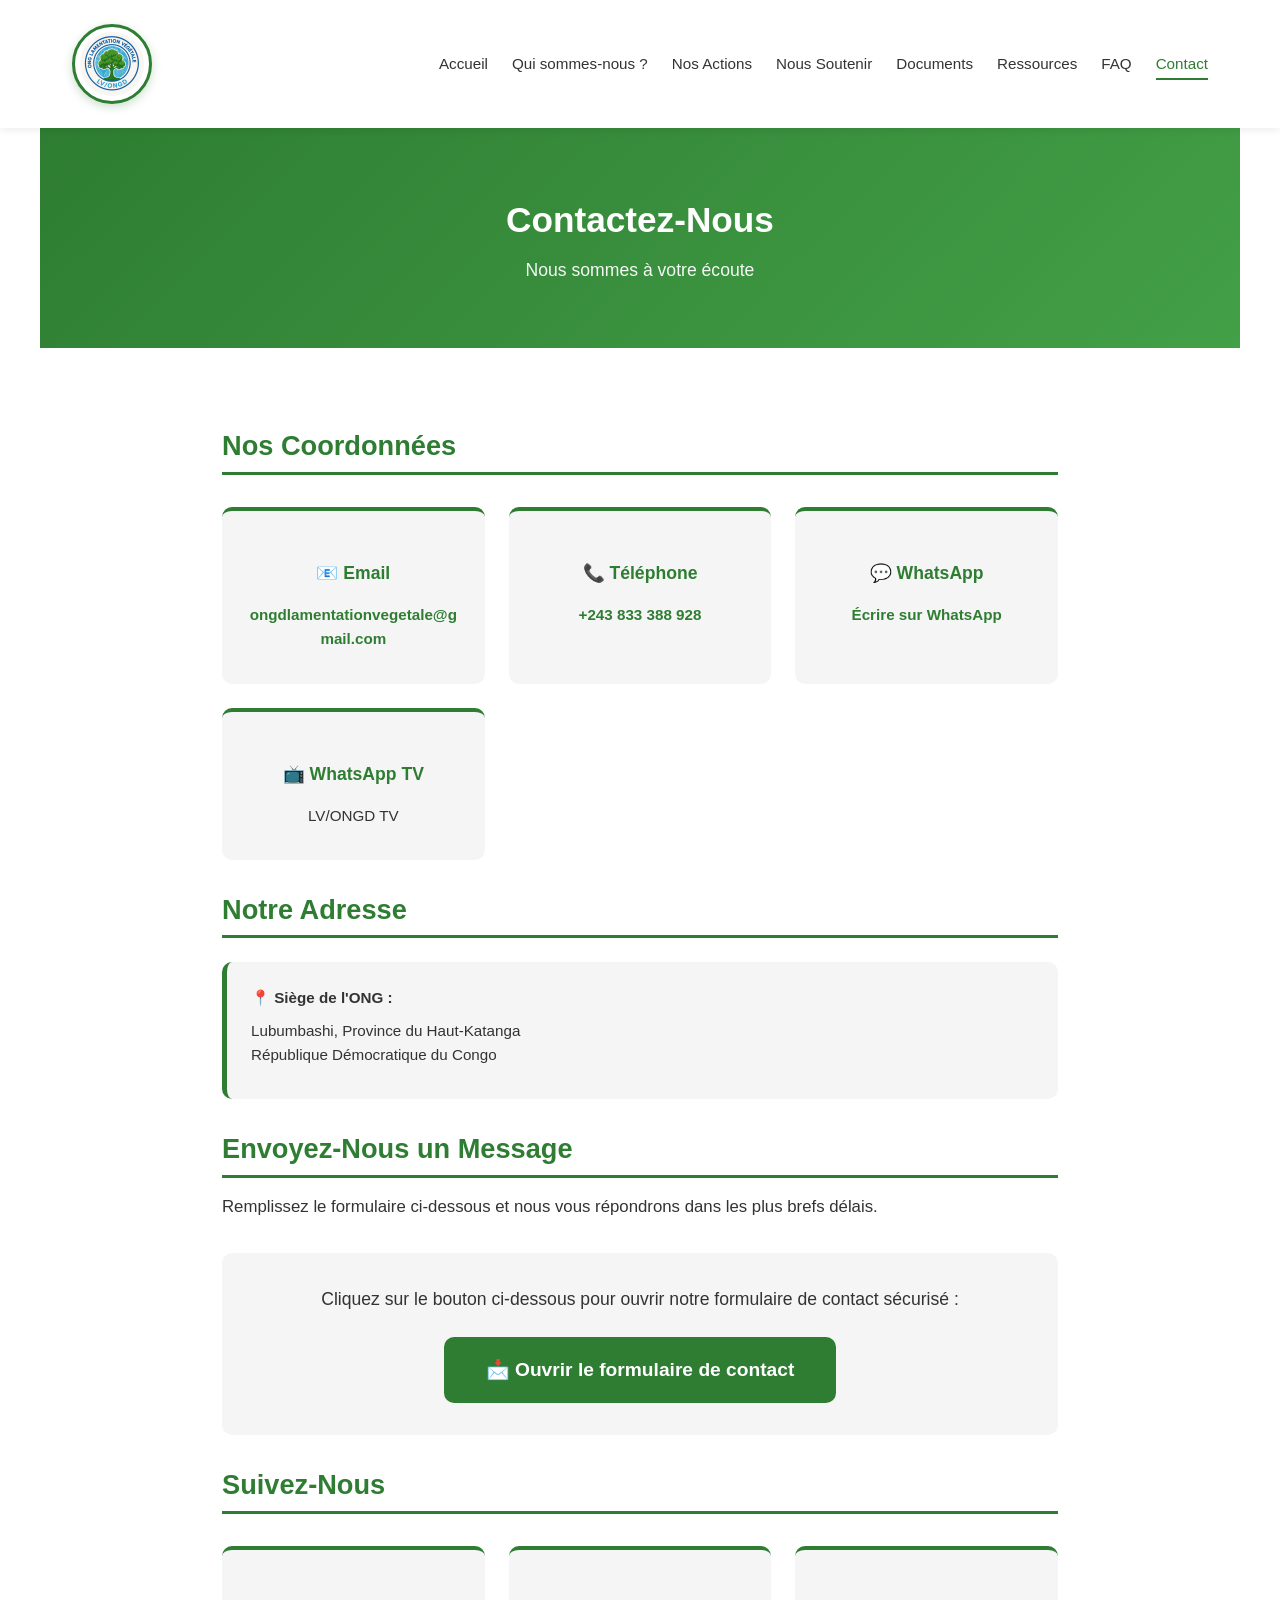
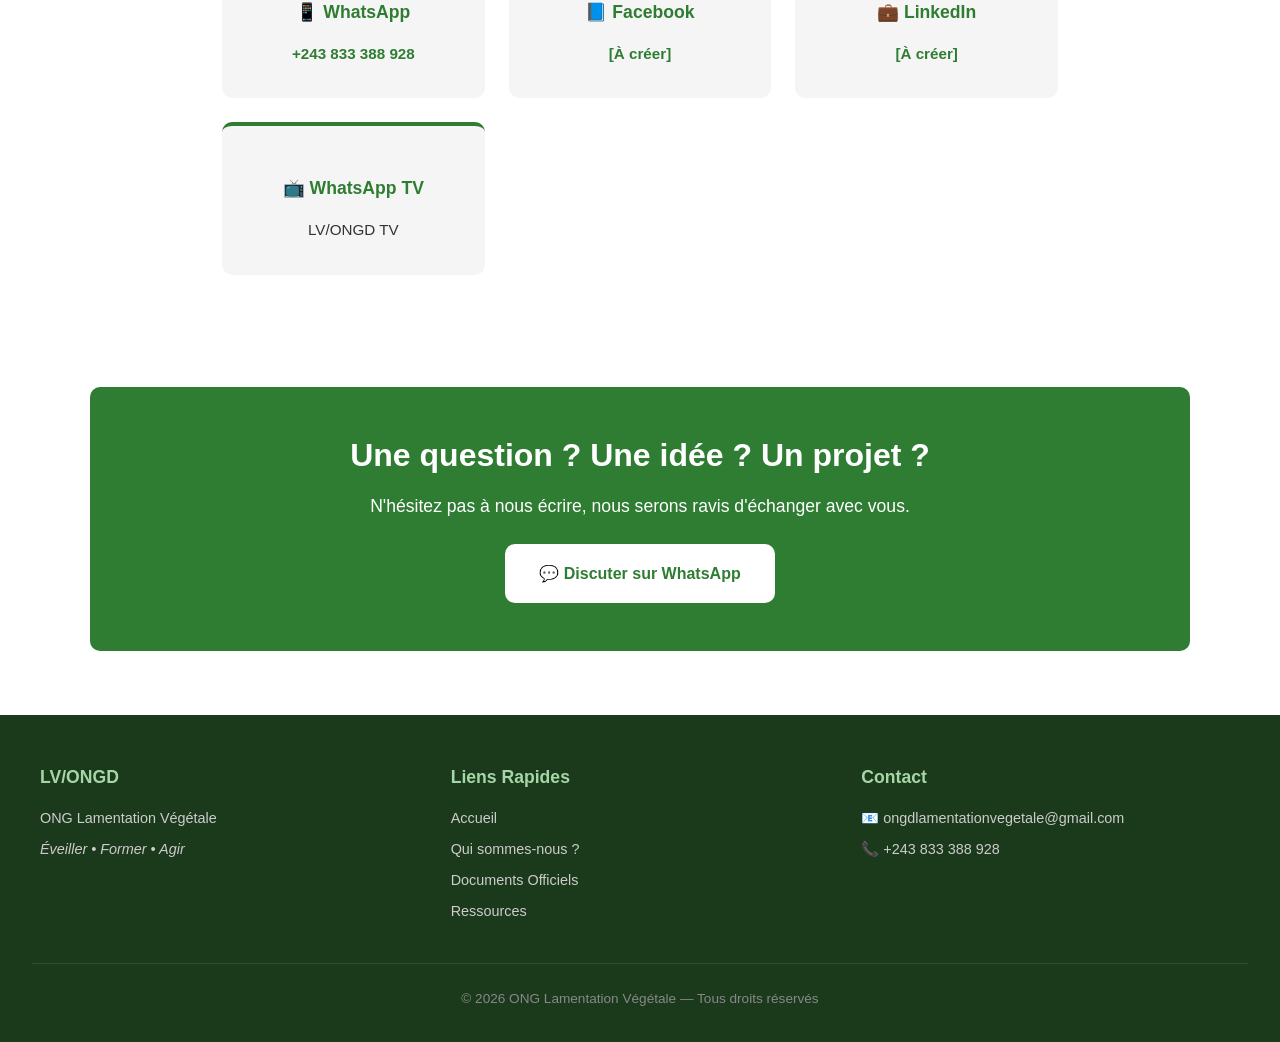
==== commit c5a9e2bc: "Update contact.html" ====
--- a/contact.html
+++ b/contact.html
@@ -62,33 +62,13 @@
     <h2>Envoyez-Nous un Message</h2>
     <p>Remplissez le formulaire ci-dessous et nous vous répondrons dans les plus brefs délais.</p>
 
-    <!-- Formulaire Formspree ou Typeform -->
-    <form action="https://formspree.io/f/VOTRE-ID-FORMSPREE" method="POST">
-        <label for="nom">Nom complet *</label>
-        <input type="text" id="nom" name="nom" required placeholder="Votre nom et prénom">
-
-        <label for="email">Email *</label>
-        <input type="email" id="email" name="email" required placeholder="votre@email.com">
-
-        <label for="telephone">Téléphone</label>
-        <input type="tel" id="telephone" name="telephone" placeholder="+243 ...">
-
-        <label for="sujet">Sujet *</label>
-        <select id="sujet" name="sujet" required>
-            <option value="">-- Choisissez un sujet --</option>
-            <option value="don">Faire un don</option>
-            <option value="benevolat">Devenir bénévole</option>
-            <option value="partenariat">Proposer un partenariat</option>
-            <option value="information">Demander une information</option>
-            <option value="presse">Presse / Média</option>
-            <option value="autre">Autre</option>
-        </select>
-
-        <label for="message">Message *</label>
-        <textarea id="message" name="message" required placeholder="Écrivez votre message ici..."></textarea>
-
-        <button type="submit" class="btn-primary">📩 Envoyer le message</button>
-    </form>
+    <!-- Formulaire Typeform Intégré -->
+    <div style="text-align: center; margin: 2rem 0; padding: 2rem; background: #F5F5F5; border-radius: 10px;">
+        <p style="font-size: 1.1rem; margin-bottom: 1.5rem; color: #333;">Cliquez sur le bouton ci-dessous pour ouvrir notre formulaire de contact sécurisé :</p>
+        <a href="https://form.typeform.com/to/vSWCq6Jd" target="_blank" class="btn-primary" style="font-size: 1.2rem; padding: 1rem 2.5rem; display: inline-block;">
+            📩 Ouvrir le formulaire de contact
+        </a>
+    </div>
 
     <h2>Suivez-Nous</h2>
     <div class="contact-info">
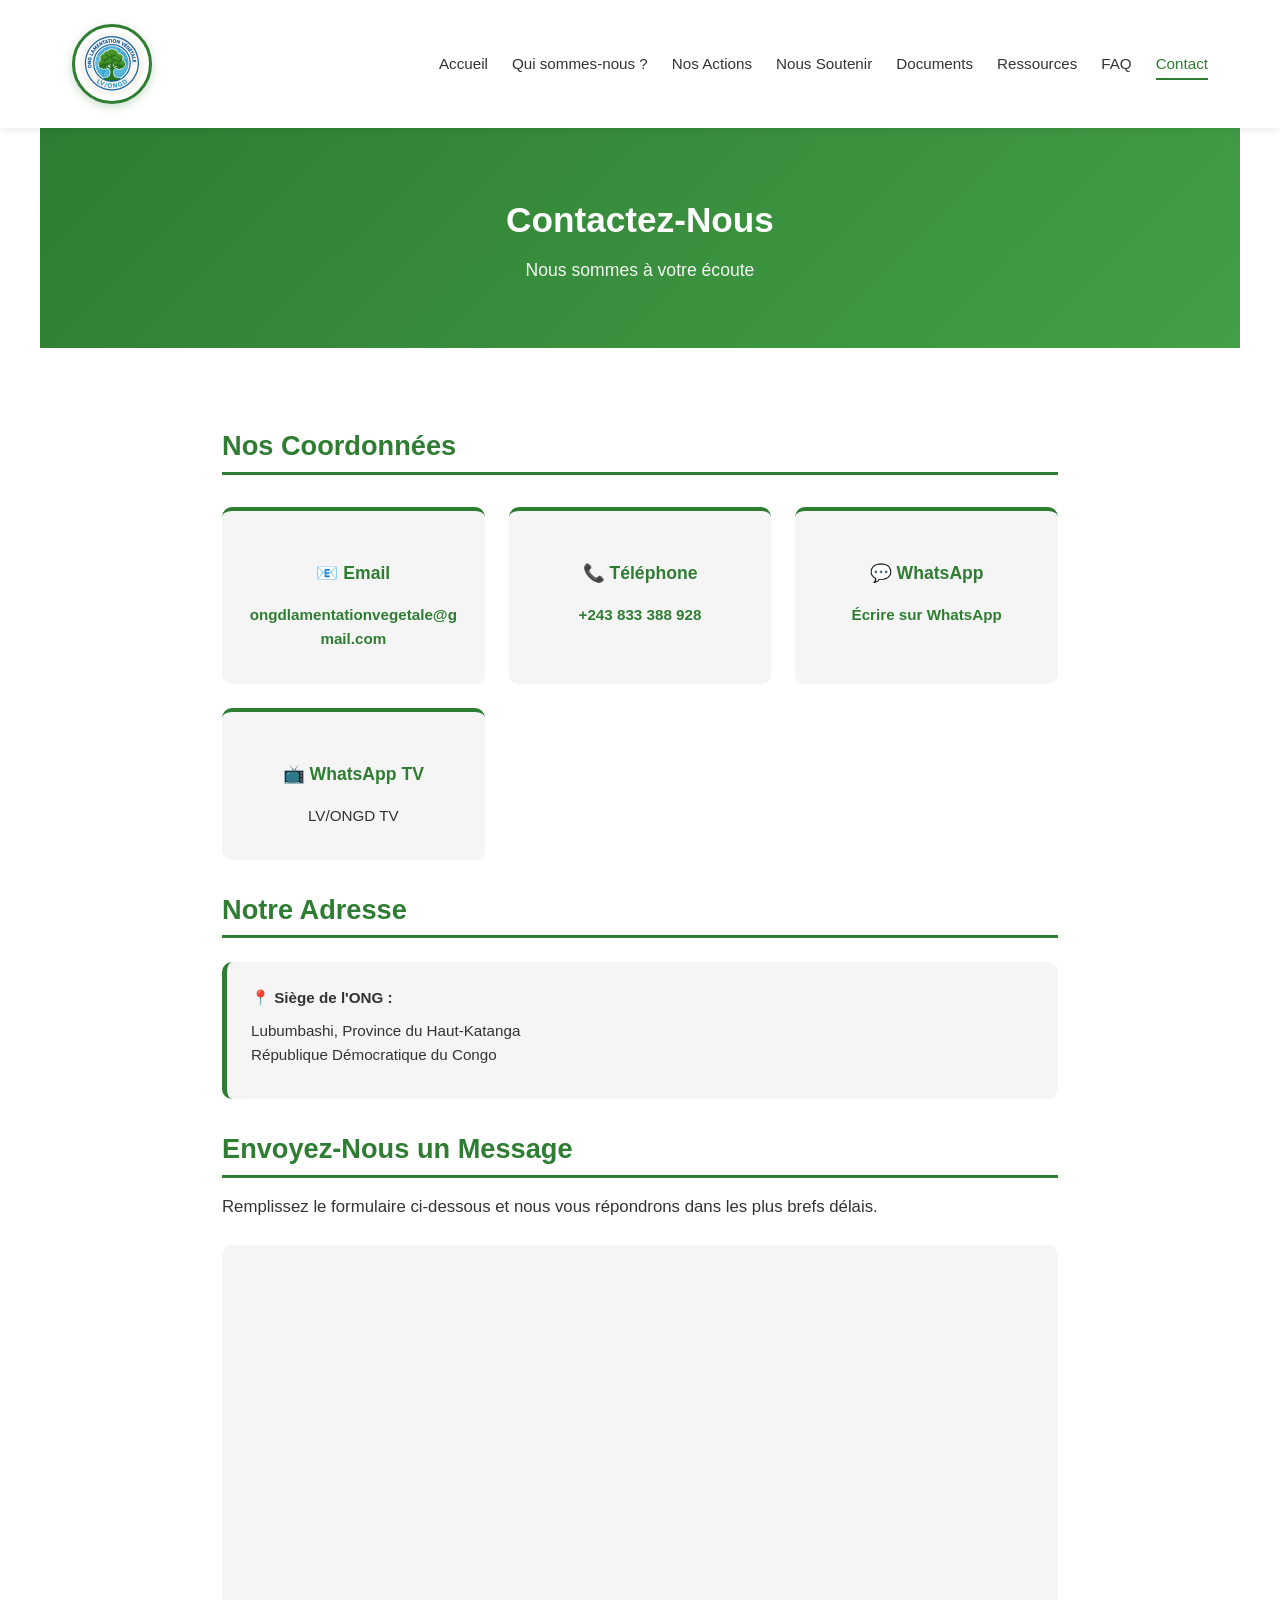
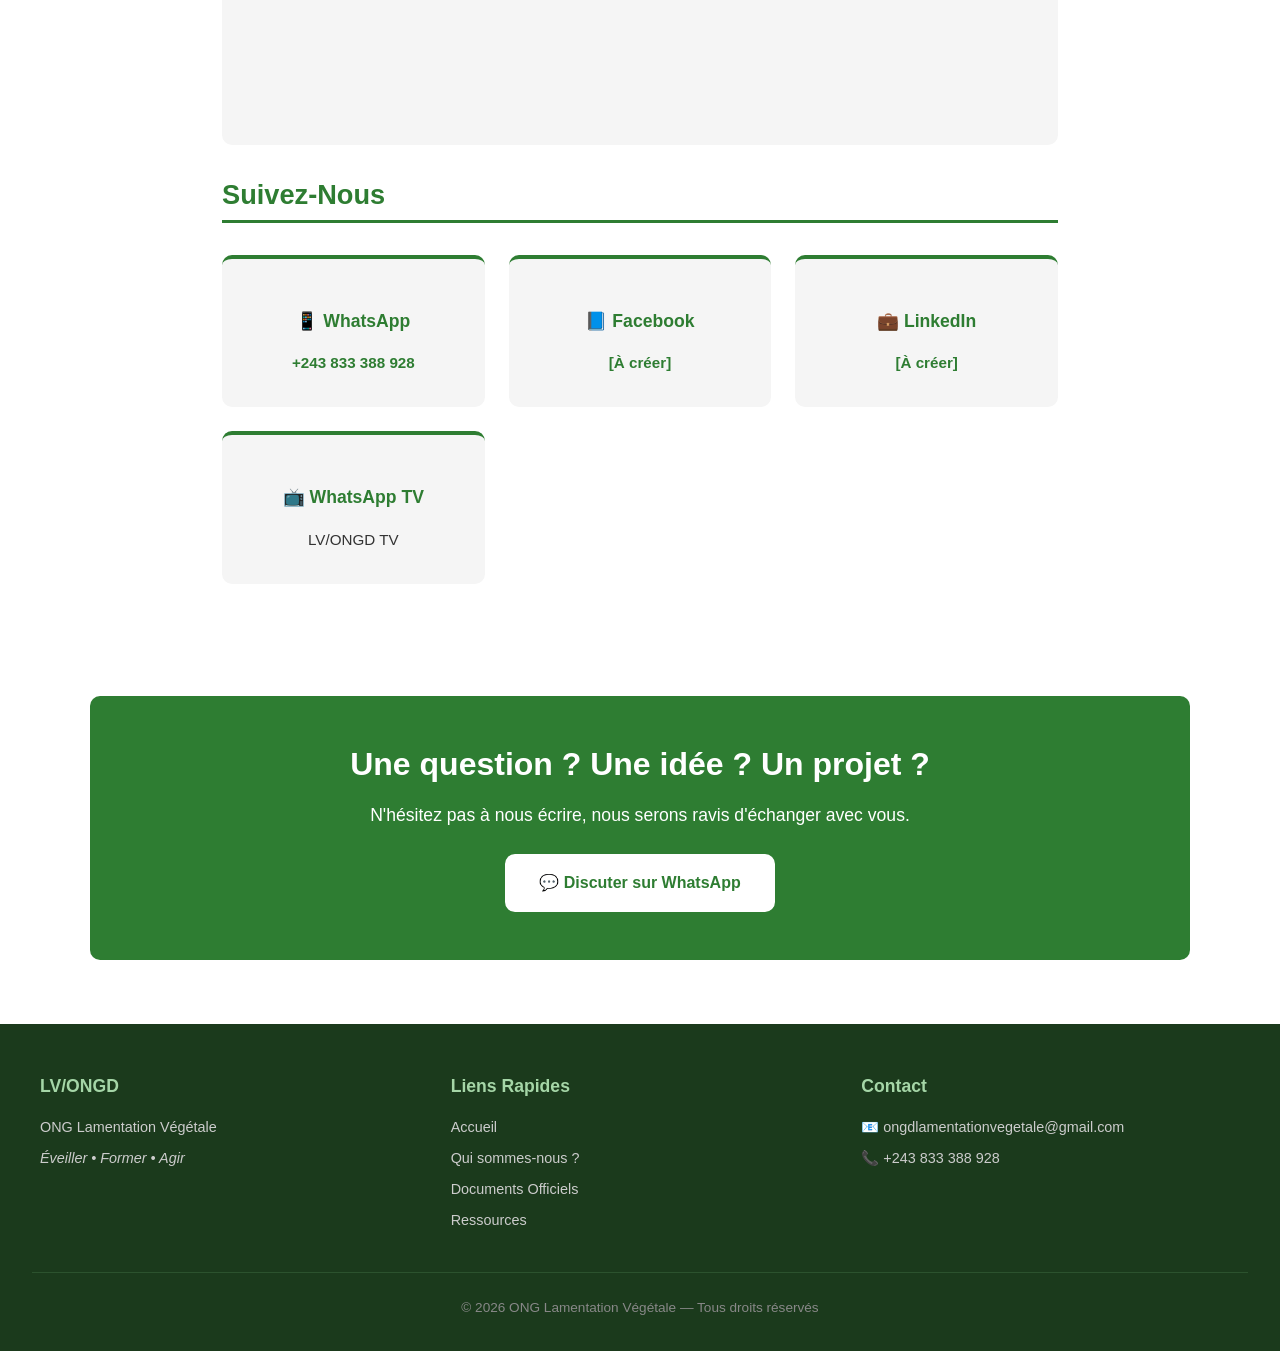
==== commit 34795a5e: "Update contact.html" ====
--- a/contact.html
+++ b/contact.html
@@ -60,14 +60,17 @@
     </div>
 
     <h2>Envoyez-Nous un Message</h2>
-    <p>Remplissez le formulaire ci-dessous et nous vous répondrons dans les plus brefs délais.</p>
+    <p style="margin-bottom: 1.5rem;">Remplissez le formulaire ci-dessous et nous vous répondrons dans les plus brefs délais.</p>
 
-    <!-- Formulaire Typeform Intégré -->
-    <div style="text-align: center; margin: 2rem 0; padding: 2rem; background: #F5F5F5; border-radius: 10px;">
-        <p style="font-size: 1.1rem; margin-bottom: 1.5rem; color: #333;">Cliquez sur le bouton ci-dessous pour ouvrir notre formulaire de contact sécurisé :</p>
-        <a href="https://form.typeform.com/to/vSWCq6Jd" target="_blank" class="btn-primary" style="font-size: 1.2rem; padding: 1rem 2.5rem; display: inline-block;">
-            📩 Ouvrir le formulaire de contact
-        </a>
+    <!-- Formulaire Typeform Intégré (Iframe) -->
+    <div style="width: 100%; height: 500px; border-radius: 10px; overflow: hidden; background: #F5F5F5; margin-bottom: 2rem;">
+        <iframe 
+            src="https://form.typeform.com/to/vSWCq6Jd" 
+            width="100%" 
+            height="100%" 
+            frameborder="0" 
+            style="border: none;">
+        </iframe>
     </div>
 
     <h2>Suivez-Nous</h2>
